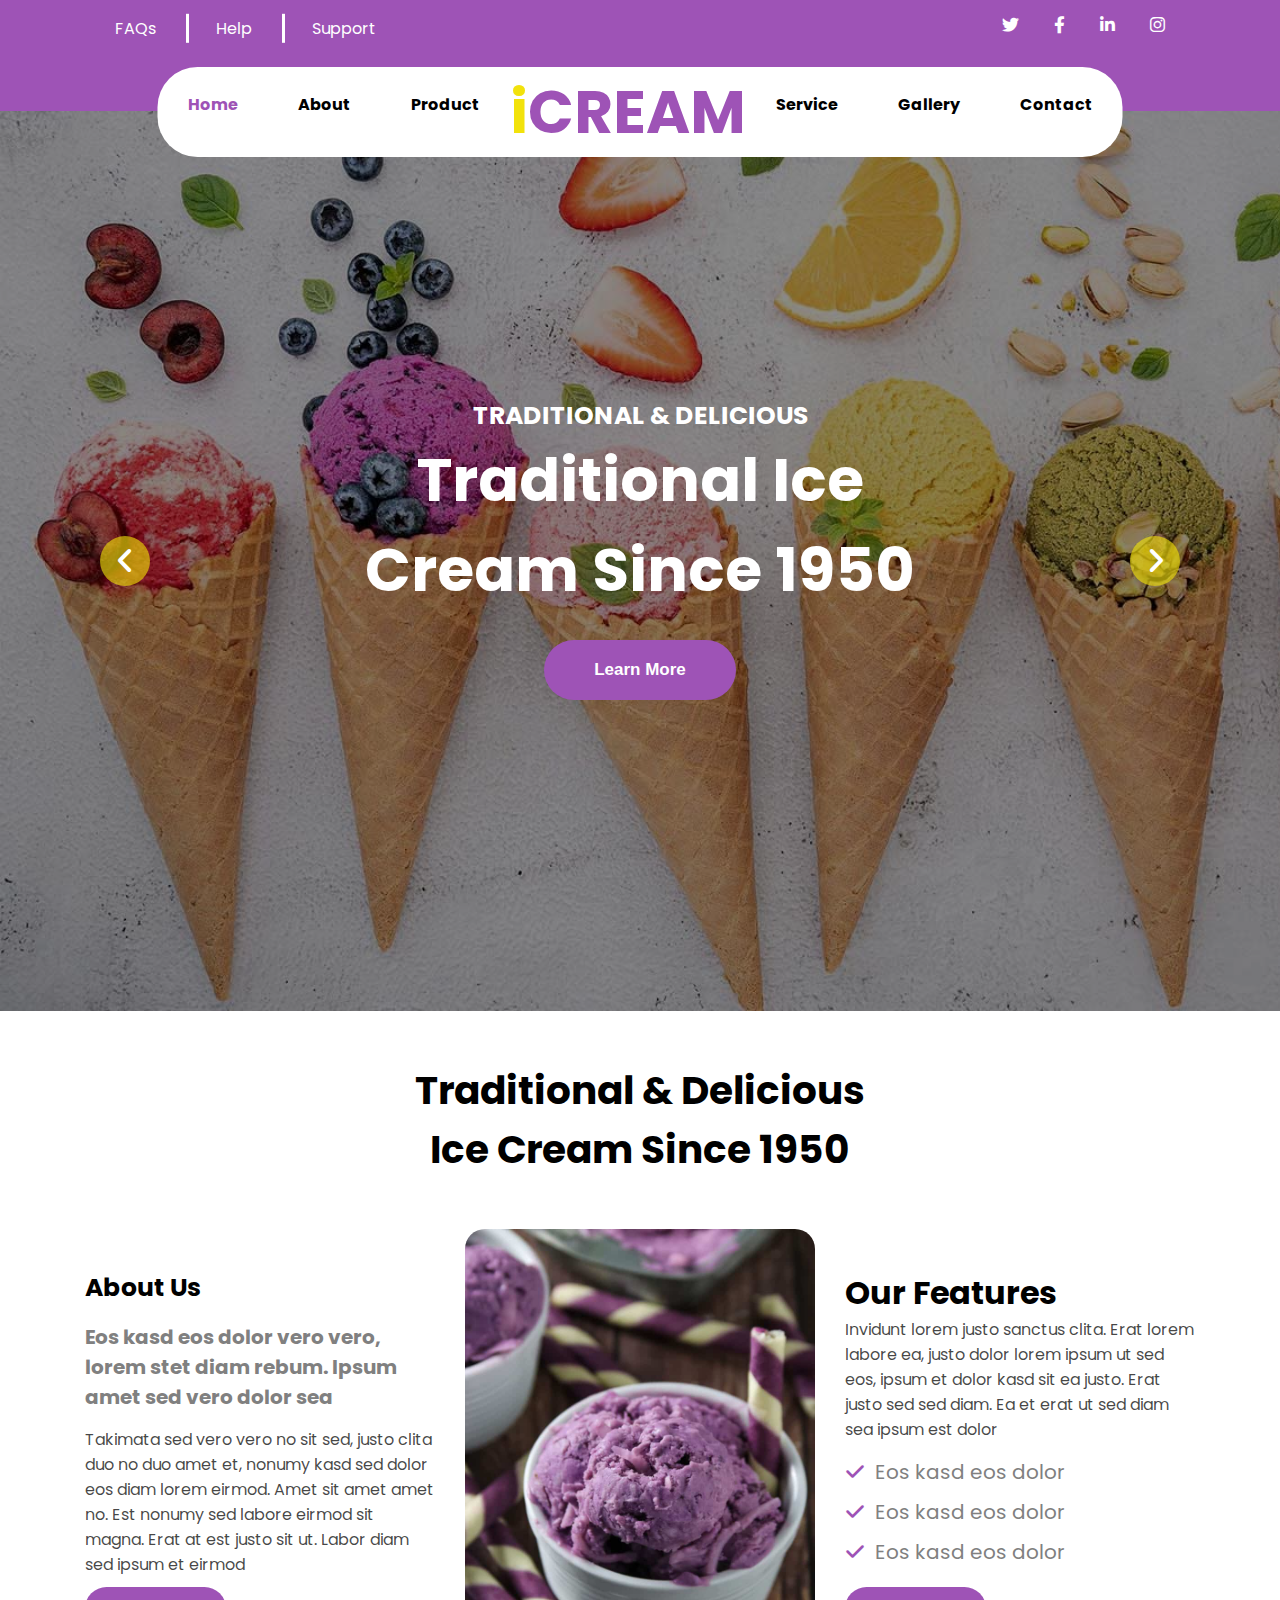
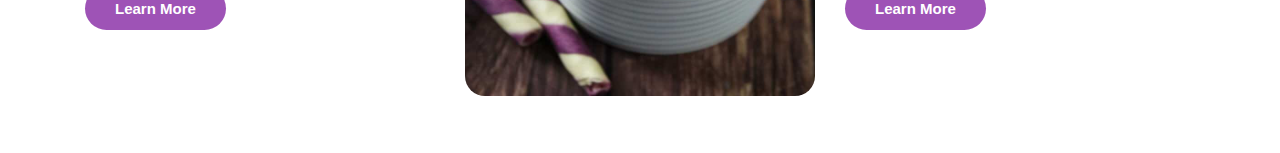
==== index.html @ 1817b10d "About" ====
<!DOCTYPE html>
<html lang="en">
<head>
    <meta charset="UTF-8">
    <meta http-equiv="X-UA-Compatible" content="IE=edge">
    <meta name="viewport" content="width=device-width, initial-scale=1.0">
    <link rel="stylesheet" href="./css/index.css">
    <link rel="stylesheet" href="./css/all.min.css">
    <!-- Font -->
    <link rel="preconnect" href="https://fonts.googleapis.com">
    <link rel="preconnect" href="https://fonts.gstatic.com" crossorigin>
    <link href="https://fonts.googleapis.com/css2?family=Bai+Jamjuree:wght@400;600&family=Cairo:wght@200;300;400;500;600;700;800;900&family=Poppins:wght@200;400;600&family=Roboto:ital,wght@0,400;0,500;0,700;1,300&display=swap" rel="stylesheet">
    <title>Ice Cream</title>
</head>
<body>
    <div class="header">
        <div class="container">
            <div class="logo">
                <a href="#"><span>i</span>CREAM</a>
            </div>
            <div class="bar">
                <i class="fa-solid fa-bars"></i>
            </div>
            <ul class="small-phone">
                    <li><a href="#Home" class="active">Home</a></li>
                    <li><a href="#About">About</a></li>
                    <li><a href="#Product">Product</a></li>
                    <li><a href="#Service">Service</a></li>
                    <li><a href="#Gallery">Gallery</a></li>
                    <li><a href="#Contact">Contact</a></li>
            </ul>
            <div class="nav-bar parent">
                <ul>
                    <li><a href="#">FAQs</a></li>
                    <li><a href="#">Help</a></li>
                    <li><a href="#">Support</a></li>
                </ul>
                <div class="social-media">
                    <i class="fa-brands fa-twitter"></i>
                    <i class="fa-brands fa-facebook-f"></i>
                    <i class="fa-brands fa-linkedin-in"></i>
                    <i class="fa-brands fa-instagram"></i>
                </div>
            </div>
            <div class="nav-bar child">
                <ul>
                    <li><a href="#Home" class="active">Home</a></li>
                    <li><a href="#About">About</a></li>
                    <li><a href="#Product">Product</a></li>
                </ul>
                <div class="logo">
                    <a href="#"><span>i</span>CREAM</a>
                </div>
                <ul>
                    <li><a href="#Service">Service</a></li>
                    <li><a href="#Gallery">Gallery</a></li>
                    <li><a href="#Contact">Contact</a></li>
                </ul>
            </div>
        </div>
    </div>
    <!-- Landing -->
    <div class="landing" id="Home">
        <div class="text">
            <h5>TRADITIONAL & DELICIOUS</h5>
            <h1>Traditional Ice Cream Since 1950</h1>
            <input type="button" value="Learn More">
        </div>
        <i class="fa-solid fa-angle-left angle"></i>
        <i class="fa-solid fa-angle-right angle"></i>
    </div>
    <!-- About -->
    <div class="About" id="About">
        <div class="container">
            <h1>Traditional & Delicious <br>Ice Cream Since 1950</h1>
            <div class="Feature">
                <div class="about">
                    <h1>About Us</h1>
                    <p>Eos kasd eos dolor vero vero, lorem stet diam rebum. Ipsum amet sed vero dolor sea</p>
                    <p>
                        Takimata sed vero vero no sit sed, justo clita duo no duo amet et, nonumy kasd sed dolor eos diam lorem eirmod. Amet sit amet amet no. Est nonumy sed labore eirmod sit magna. Erat at est justo sit ut. Labor diam sed ipsum et eirmod
                    </p>
                    <input type="button" value="Learn More">
                </div>
                <div class="img">
                    <img src="./images/About.jpg" alt="About">
                </div>
                <div class="feature">
                    <h1>Our Features</h1>
                    <p>
                        Invidunt lorem justo sanctus clita. Erat lorem labore ea, justo dolor lorem ipsum ut sed eos, ipsum et dolor kasd sit ea justo. Erat justo sed sed diam. Ea et erat ut sed diam sea ipsum est dolor
                    </p>
                    <ul>
                        <li>Eos kasd eos dolor</li>
                        <li>Eos kasd eos dolor</li>
                        <li>Eos kasd eos dolor</li>
                    </ul>
                    <input type="button" value="Learn More">
                </div>
            </div>
        </div>
    </div>
</body>
</html>
---- css/index.css ----
*{
    box-sizing: border-box;
    margin: 0;
    padding: 0;
    text-decoration: none;
    list-style: none;
}
/* Variables */
:root{
    --main-purple-color:#9e53b6;
    --main-yellow-color:#f2e20b;
    --padding-top:50px;
    --padding-bottom:50px;
}
/* Responsive */
@media (min-width:768px) {
    .container{
        width: 770px;
    }
}
@media (min-width:992px) {
    .container{
        width: 970px;
    }
}
@media (min-width:1200px) {
    .container{
        width: 1170px;
        : ;
    }
}
html{
    scroll-behavior: smooth;
}
body{
    font-family: 'Bai Jamjuree', sans-serif;
    font-family: 'Cairo', sans-serif;
    font-family: 'Roboto', sans-serif;
    font-family: 'Poppins', sans-serif;
}
.container{
    padding-left: 30px;
    padding-right: 30px;
    margin-left: auto;
    margin-right: auto;
}
/* Header */
.header{
    background-color: var(--main-purple-color);
    position: relative;
    padding-bottom: 30px;
    z-index: 1;
}
/* small & medium screen */
@media (max-width:991px) {
    .header{
        padding-bottom: 0;
    }
    .header .container{
        display: flex;
        justify-content: space-between;
        align-items: center;
        position: relative;
    }
    .header .container .logo > a{
        font-size: 45px;
        font-weight: bold;
        color: white;
    }
    .header .container .logo > a span{
        color: var(--main-yellow-color);
    }
    .header .container .bar{
        font-size: 30px;
    }
    .header .container .small-phone{
        position: absolute;
        transform: translateX(-50%);
        top: 100%;
        left: 50%;
        width: 100%;
        text-align: center;
        background-color: #9e53b6;
        transition: 2s;
        display: none;
        z-index: 2;
    }
    .header .container .small-phone li a{
        color: white;
        padding: 16px 30px 30px;
        display: block;
        font-size: 16px;
    }
    .header .container .bar:hover + ul{
        display: block;
    }
}
/* Big screen */
@media (min-width:992px) {
    .header .container > .logo{
        display: none;
    }
    .header .container .bar{
        display: none;
    }
    .header .container .small-phone{
        display: none;
    }
}
.header .container .nav-bar{
    display: flex;
    justify-content: space-between;
    margin-bottom: 10px;
}
@media (max-width:991px) {
    .header .container .nav-bar{
        display: none;
    }
}
.header .container .nav-bar ul{
    display: flex;
    align-items: center;
}
.header .container .nav-bar ul li a{
    color: white;
    padding: 16px 30px 30px;
    display: block;
    font-size: 16px;
}
.header .container .parent ul li {
    position: relative;
}
@media (max-width:991px) {
    .header .container .parent{
        display: none;
    }
}
.header .container .parent ul li:not(:last-child)::after{
    content: "";
    position: absolute;
    width: 100%;
    height: 40%;
    border-right: 3px solid white;
    left: 0;
    top: 40%;
    transform: translateY(-50%);
}
.header .container .parent .social-media{
    display: flex;
    padding: 16px 30px 30px;
}
.header .container .parent .social-media i{
    color: white;
    padding-left: 35px;
    font-size: 17px;
    cursor: pointer;
}
.header .container .child{
    position: absolute;
    background-color: white;
    bottom: -50%;
    left: 50%;
    transform: translateX(-50%);
    border-radius: 40px;
}
.header .container .child ul li a{
    color: black;
    font-weight: bold;
}
.header .container .child .logo > a{
    font-size: 60px;
    font-weight: bold;
    color: var(--main-purple-color);
}
.header .container .child .logo > a span{
    color: var(--main-yellow-color);
}
.header .container .child ul li > .active , .header .container .child ul li > a:hover{
    color: var(--main-purple-color);
}
/* Landing */
.landing{
    background-image:url(../images/landing.jpg);
    background-size: cover;
    height: 100vh;
    position: relative;
    z-index: 0;
}
.landing::after{
    content: '';
    position: absolute;
    background-color: #00000073;
    width: 100%;
    height: 100%;
}
.landing .text{
    position: absolute;
    top: 50%;
    left: 50%;
    transform: translate(-50% ,-50%);
    z-index: 1;
    text-align: center;
    color: white;
}
.landing .text h5{
    font-size: 25px;
}
@media (max-width:991px) {
    .landing .text h5{
        font-size: 15px;
    }
}
.landing .text h1{
    font-size: 60px;
}
@media (max-width:991px) {
    .landing .text h1{
        font-size: 40px;
    }
}
.landing input{
    padding: 20px 50px;
    color: white;
    background-color: var(--main-purple-color);
    border: none;
    border-radius: 30px;
    font-size: 17px;
    margin: 25px;
    font-weight: bold;
    transition: 0.3s;
}
.landing input:hover{
    cursor: pointer;
    background-color: var(--main-purple-color);
}
.landing .angle{
    position: absolute;
    top: 50%;
    transform: translateY(-50%);
    display: flex;
    justify-content: center;
    align-items: center;
    width: 50px;
    height: 50px;
    color: white;
    padding: 25px;
    border-radius: 50%;
    background-color: #f2e20b9e;
    font-size:30px;
    transition: 0.3s;
    z-index: 1;
}

.landing .fa-angle-left{
    left: 100px;
}
.landing .fa-angle-right{
    right: 100px;
}
@media (max-width:991px) {
    .landing .fa-angle-left{
        left: 10px;
    }
    .landing .fa-angle-right{
        right: 10px;
    }
}
.landing .angle:hover{
    background-color: var(--main-yellow-color);
    cursor: pointer;
} 
/* About */
.About{
    padding-top: var(--padding-top);
    padding-bottom: var(--padding-bottom);
}
.About .container > h1{
    text-align: center;
    padding-bottom: 50px;
    font-size: 39px;
    
}
.About .container .Feature{
    display: grid;
    grid-template-columns: repeat(auto-fill , minmax(278px ,1fr));
    gap: 30px;
}
.About .container .Feature .img img{
    max-width: 100%;
    border-radius: 20px;
}
.About .container .Feature .about h1 , .about .container .Feature .feature h1{
    font-size: 25px;
    padding-bottom: 15px;
}
.About .container .Feature .about p:nth-child(2){
    padding-bottom: 15px;
    font-weight: bold;
    color: gray;
    font-size: 20px;
}
.About .container .Feature .about p:nth-child(3){
    color: #000000ba;
}
.About .container .Feature .about ,.About .container .Feature .feature{
    padding-top: 40px;
}
.About .container .Feature .feature p{
    padding-bottom: 15px;
    color: #000000ba;
}
.About .container .Feature .feature ul li{
    color: gray;
    font-size: 20px;
    padding-bottom: 10px;
    position: relative;
}
.About .container .Feature .feature ul li::before{
    content: "\f00c";
    font-family: 'Font Awesome 5 free';
    font-weight: bold;
    color: var(--main-purple-color);
    padding-right: 10px;
}
.About .container .Feature .feature input , .About .container .Feature .about input{
    padding: 13px 30px;
    border: none;
    border-radius: 30px;
    background-color: var(--main-purple-color);
    font-size: 15px;
    color: white;
    margin: 10px 0;
    font-weight: bold;
}
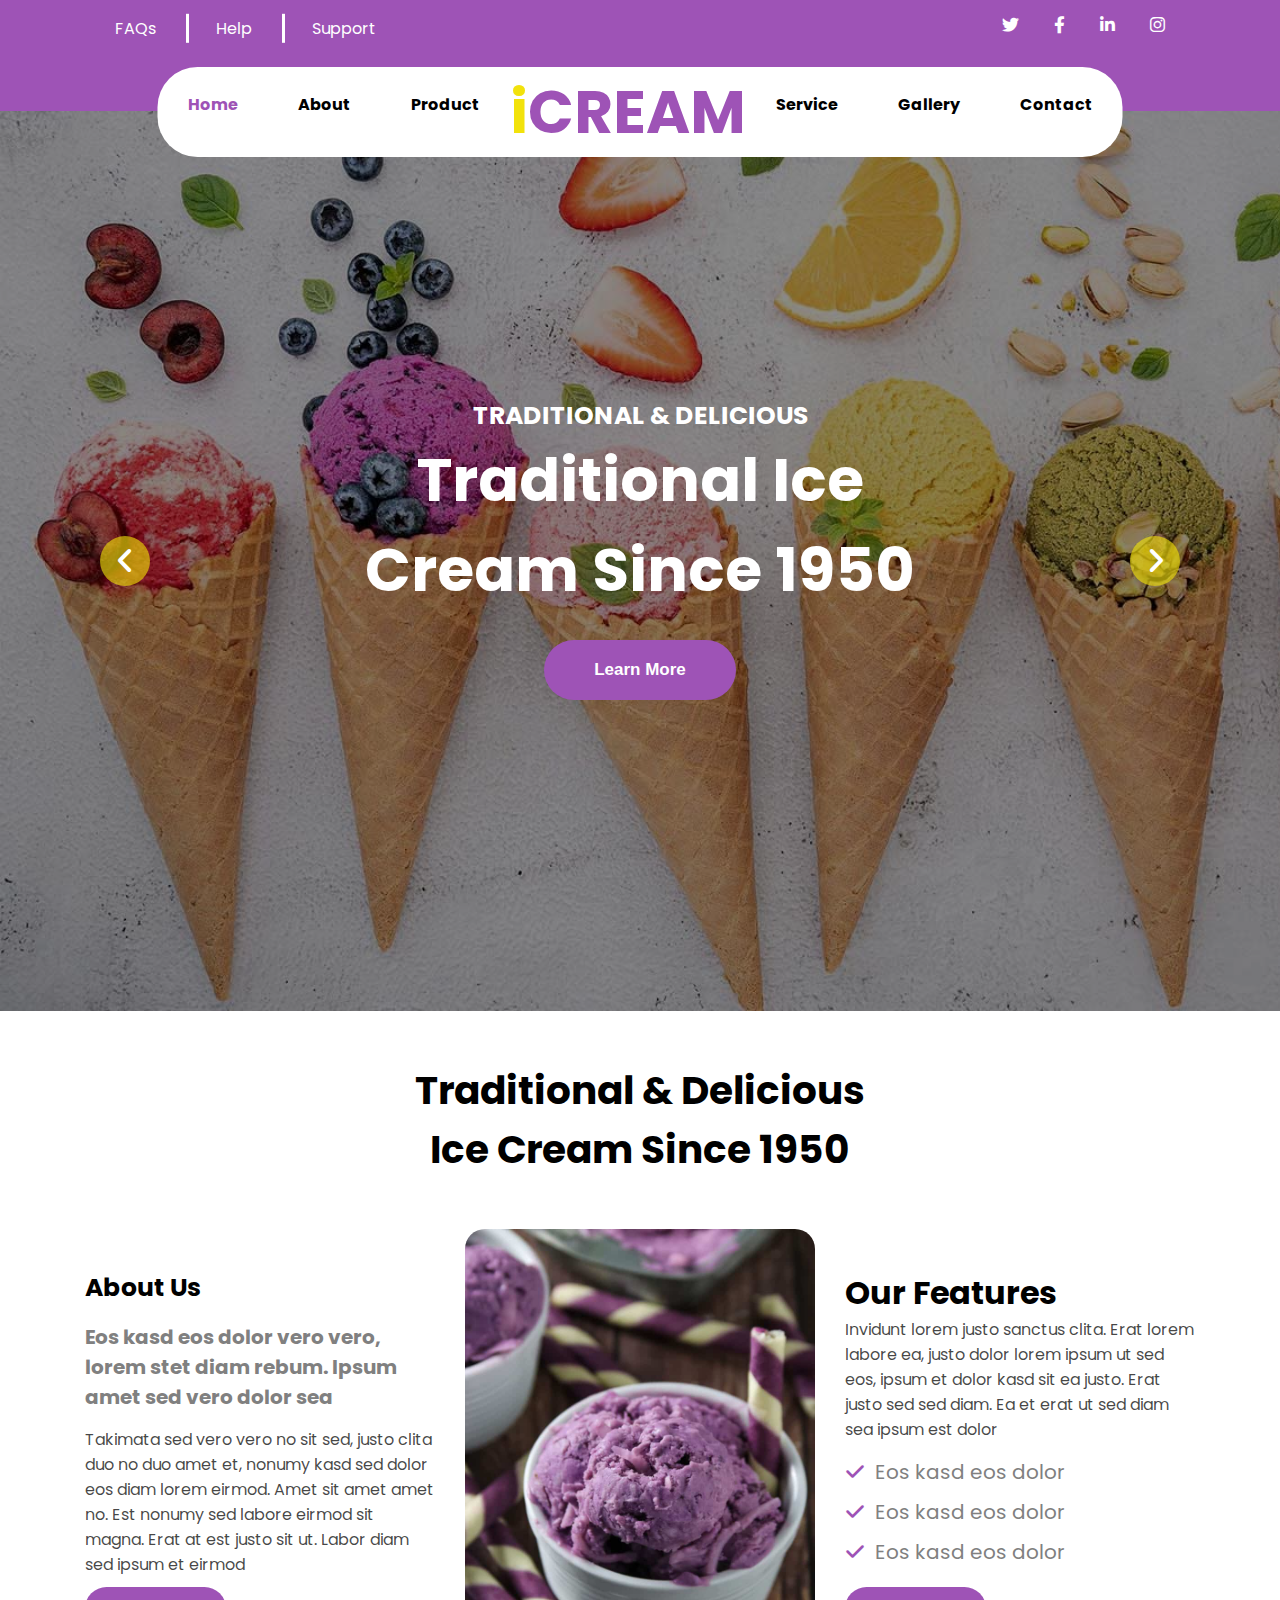
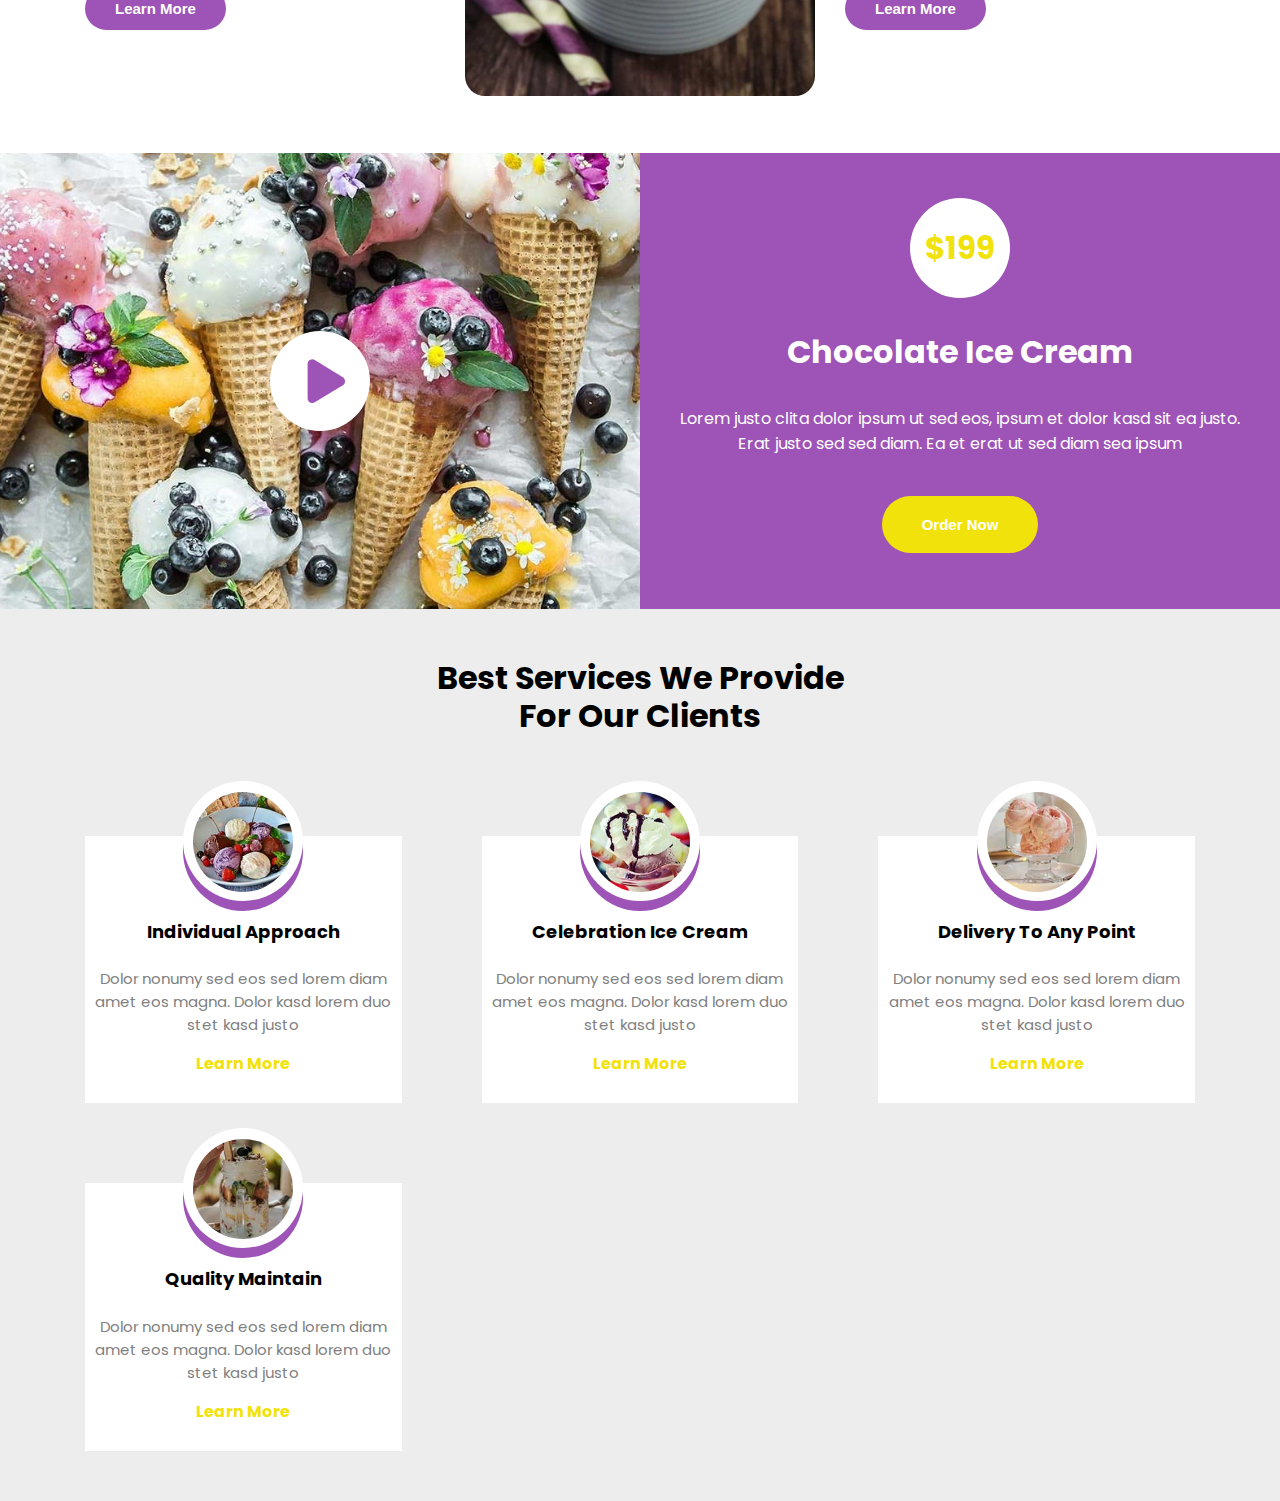
==== commit 2e6c80f6: "promotion & Services" ====
--- a/index.html
+++ b/index.html
@@ -100,5 +100,71 @@
             </div>
         </div>
     </div>
+    <!-- promotion -->
+    <div class="promotion">
+        <div class="video">
+            <img src="./images/promotion.jpg" alt="">
+            <div class="play">
+                <i class="fa-solid fa-play"></i>
+            </div>
+        </div>
+        <div class="text">
+            <div class="price">$199</div>
+            <h1>Chocolate Ice Cream</h1>
+            <p>
+                Lorem justo clita dolor ipsum ut sed eos, ipsum et dolor kasd sit ea justo. Erat justo sed sed diam. Ea et erat ut sed diam sea ipsum
+            </p>
+            <input type="button" value="Order Now">
+        </div>
+        
+    </div>
+    <!-- Services -->
+    <div class="Service">
+        <div class="container">
+            <h1>Best Services We Provide<br>For Our Clients</h1>
+            <div class="services">
+                <div class="service">
+                    <div class="img">
+                        <img src="./images/service-1.jpg" alt="">
+                    </div>
+                    <div class="text">
+                        <h1>Individual Approach</h1>
+                        <p>Dolor nonumy sed eos sed lorem diam amet eos magna. Dolor kasd lorem duo stet kasd justo</p>
+                        <a href="">Learn More</a>
+                    </div>
+                </div>
+                <div class="service">
+                    <div class="img">
+                        <img src="./images/service-2.jpg" alt="">
+                    </div>
+                    <div class="text">
+                        <h1>Celebration Ice Cream</h1>
+                        <p>Dolor nonumy sed eos sed lorem diam amet eos magna. Dolor kasd lorem duo stet kasd justo</p>
+                        <a href="">Learn More</a>
+                    </div>
+                </div>
+                <div class="service">
+                    <div class="img">
+                        <img src="./images/service-3.jpg" alt="">
+                    </div>
+                    <div class="text">
+                        <h1>Delivery To Any Point</h1>
+                        <p>Dolor nonumy sed eos sed lorem diam amet eos magna. Dolor kasd lorem duo stet kasd justo</p>
+                        <a href="">Learn More</a>
+                    </div>
+                </div>
+                <div class="service">
+                    <div class="img">
+                        <img src="./images/service-4.jpg" alt="">
+                    </div>
+                    <div class="text">
+                        <h1>Quality Maintain</h1>
+                        <p>Dolor nonumy sed eos sed lorem diam amet eos magna. Dolor kasd lorem duo stet kasd justo</p>
+                        <a href="">Learn More</a>
+                    </div>
+                </div>
+            </div>
+        </div>
+    </div>
 </body>
-</html>+</html>
--- a/css/index.css
+++ b/css/index.css
@@ -11,6 +11,7 @@
     --main-yellow-color:#f2e20b;
     --padding-top:50px;
     --padding-bottom:50px;
+    --background-sections:#ecececec;
 }
 /* Responsive */
 @media (min-width:768px) {
@@ -331,4 +332,185 @@
     color: white;
     margin: 10px 0;
     font-weight: bold;
+}
+/* promotion */
+.promotion{
+    display: grid;
+    grid-template-columns: repeat(auto-fill , minmax(507px , 1fr));
+}
+@media (max-width:991px){
+    .promotion{
+        grid-template-columns: repeat(auto-fill , minmax(382px , 1fr));
+    }
+}
+.promotion .video{
+    position: relative;
+}
+.promotion .video::after{
+    content: '';
+    position: absolute;
+    width: 100px;
+    height: 100px;
+    left: 50%;
+    top: 50%;
+    transform: translate(-50% , -50%);
+    background-color: white;
+    border-radius: 50%;
+}
+.promotion .video::before{
+    content: "";
+    position: absolute;
+    left: 50%;
+    top: 50%;
+    transform: translate(-50% , -50%);
+    background-color: white;
+    border-radius: 50%;
+    width: 0;
+    height: 0;
+    z-index: 1;
+    animation: flash-video 2s ease-in-out infinite;
+}
+@keyframes flash-video {
+    from{
+        width: 0;
+        height: 0;
+    }
+    to{
+        width: 200px;
+        height:200px;
+        opacity: 0;
+    }
+}
+.promotion .video img{
+    width: 100%;
+    height: 100%;
+    object-fit: cover;
+}
+.promotion .video .play{
+    position: absolute;
+    left: 50%;
+    top: 50%;
+    transform: translate(-50% , -50%);
+    color: var(--main-purple-color);
+    z-index: 1;
+}
+.promotion .video .play i{
+    font-size: 50px;
+}
+.promotion .text{
+    background-color: var(--main-purple-color);
+    text-align: center;
+    display: flex;
+    flex-direction: column;
+    align-items: center;
+    justify-content: center;
+    padding: 30px 0;
+}
+.promotion .text .price{
+    background-color: white;
+    width: 100px;
+    height: 100px;
+    display: flex;
+    justify-content: center;
+    align-items: center;
+    border-radius: 50%;
+    color: var(--main-yellow-color);
+    font-size: 31px;
+    font-weight: bold;
+}
+
+.promotion .text h1{
+    padding-top: 30px ;
+    color: white;
+}
+.promotion .text p{
+    padding: 30px;
+    color: white;
+}
+.promotion .text input{
+    padding: 20px 40px;
+    border: none;
+    border-radius: 30px;
+    background-color: var(--main-yellow-color);
+    font-size: 15px;
+    color: white;
+    margin: 10px 0;
+    font-weight: bold;
+}
+/* Services */
+.Service{
+    padding-top: var(--padding-top);
+    padding-bottom: var(--padding-bottom);
+    background-color: var(--background-sections);
+}
+.Service .container h1{
+    line-height: 1.2;
+    text-align: center;
+}
+.Service .container .services{
+    padding-top: var(--padding-top);
+    display: grid;
+    grid-template-columns: repeat(auto-fill , minmax(223px , 1fr));
+    gap: 80px;
+    padding-top: 100px;
+}
+.Service .container .services .service{
+    text-align: center;
+    position: relative;
+    background-color: white;
+    padding: 55px 8px 7px;
+}
+.Service .container .services .service::before{
+    content: '';
+    position: absolute;
+    background-color: white;
+    width: 120px;
+    height: 120px;
+    border-radius: 50%;
+    top: -55px;
+    left: 50%;
+    transform: translateX(-50%);
+    z-index: 1;
+}
+.Service .container .services .service::after{
+    content: '';
+    position: absolute;
+    background-color: var(--main-purple-color);
+    width: 120px;
+    height: 120px;
+    border-radius: 50%;
+    top: -45px;
+    left: 50%;
+    transform: translateX(-50%);
+}
+.Service .container .services .service .img{
+    position: absolute;
+    top: -44px;
+    left: 50%;
+    transform: translateX(-50%);
+    z-index: 1;
+}
+.Service .container .services .service img{
+    border-radius: 50%;
+    width: 100px;
+    transition: 0.7s linear;
+}
+.Service .container .services .service:hover img{
+    transform: rotate(360deg);
+}
+.Service .container .services .service .text{
+    padding: 20px 0;
+}
+.Service .container .services .service h1{
+    font-size: 18px;
+    padding: 10px;
+}
+.Service .container .services .service .text p{
+    color: gray;
+    font-size: 15px;
+    padding: 15px 0;
+}
+.Service .container .services .service .text a{
+    color: var(--main-yellow-color);
+    font-weight: bold;
 }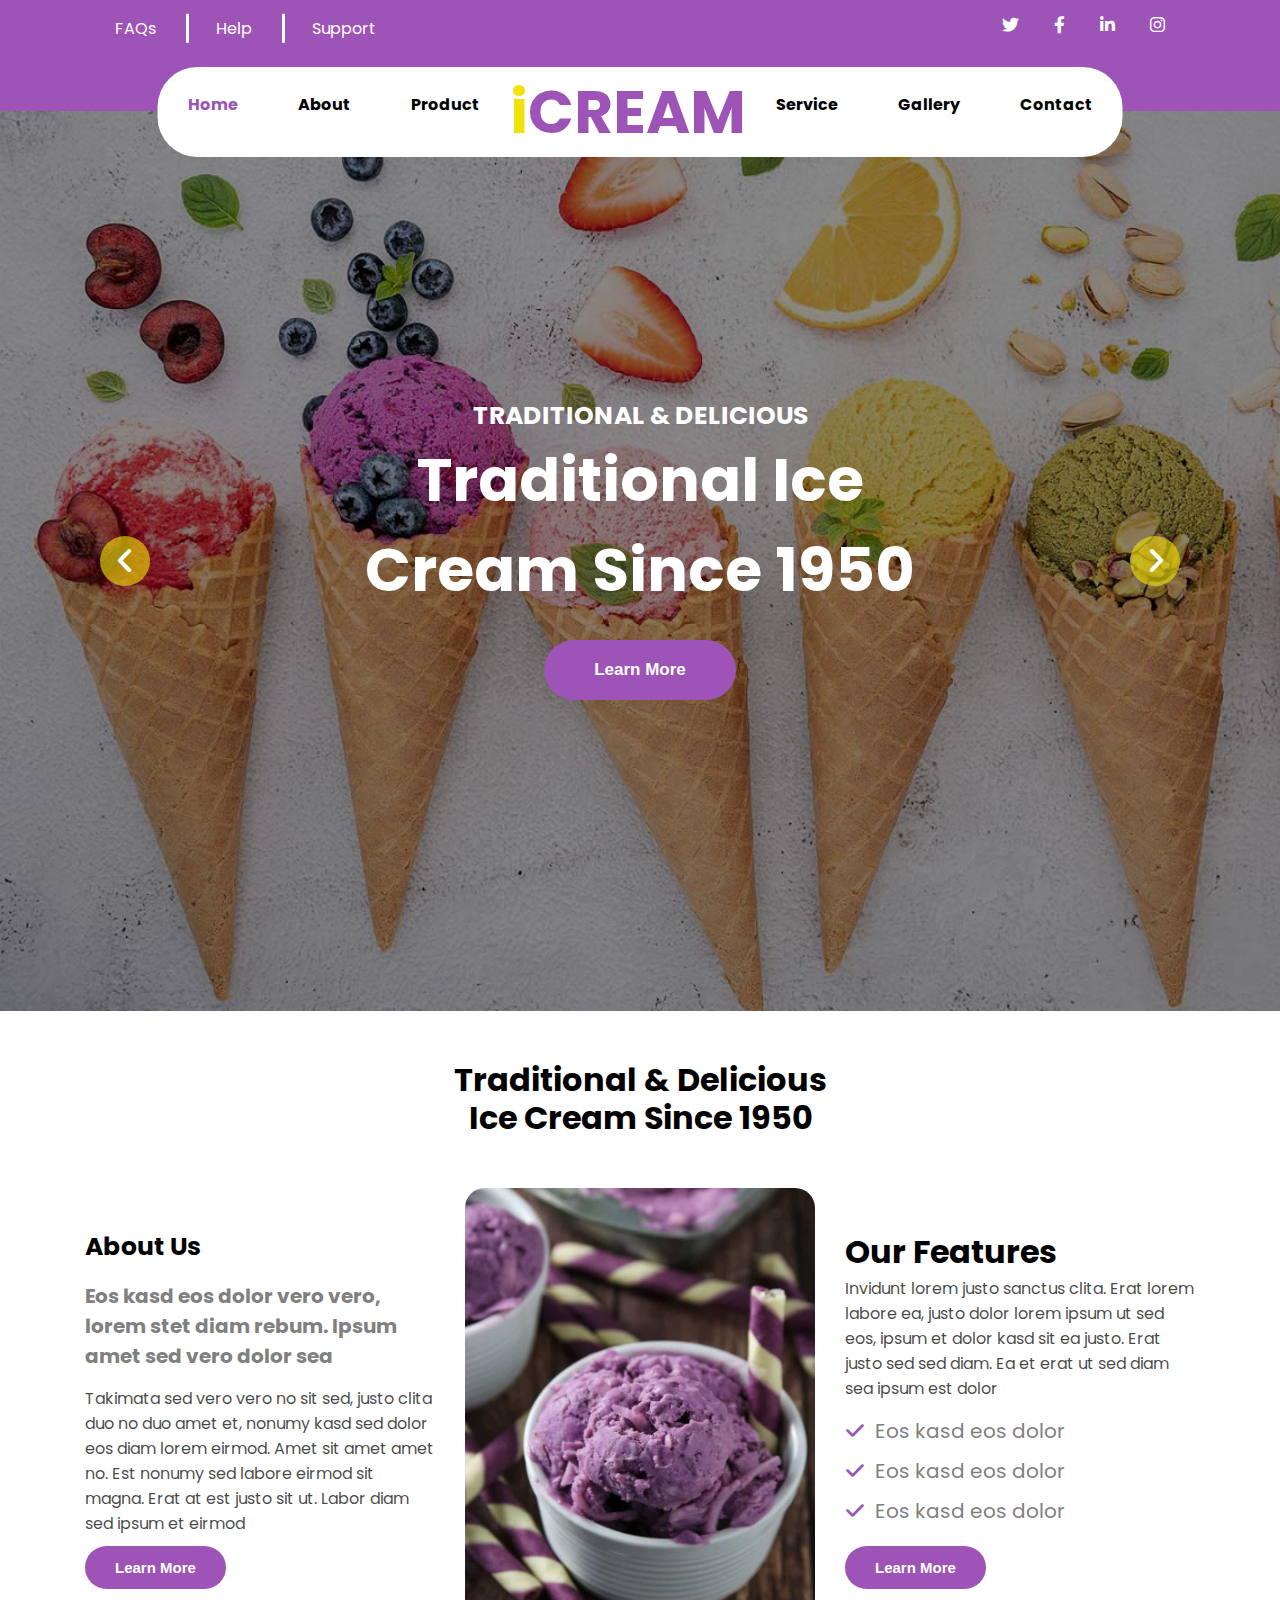
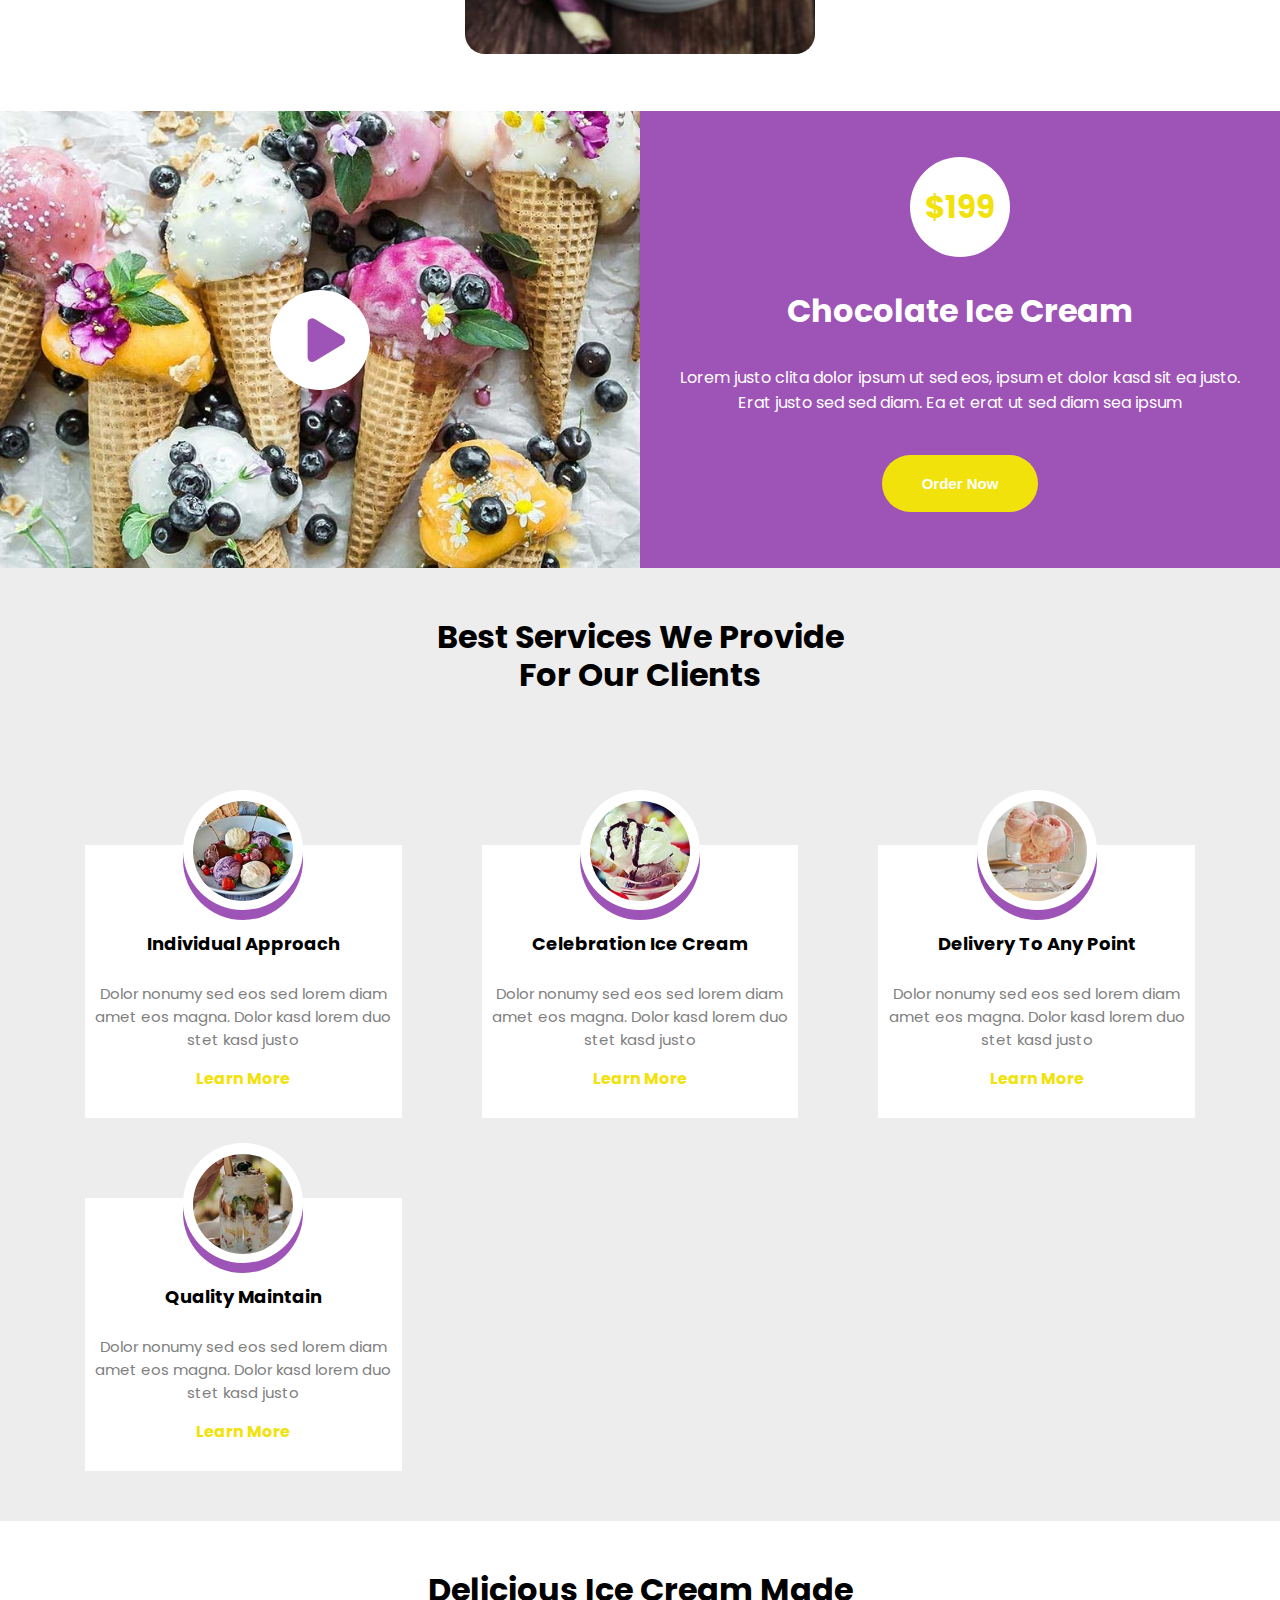
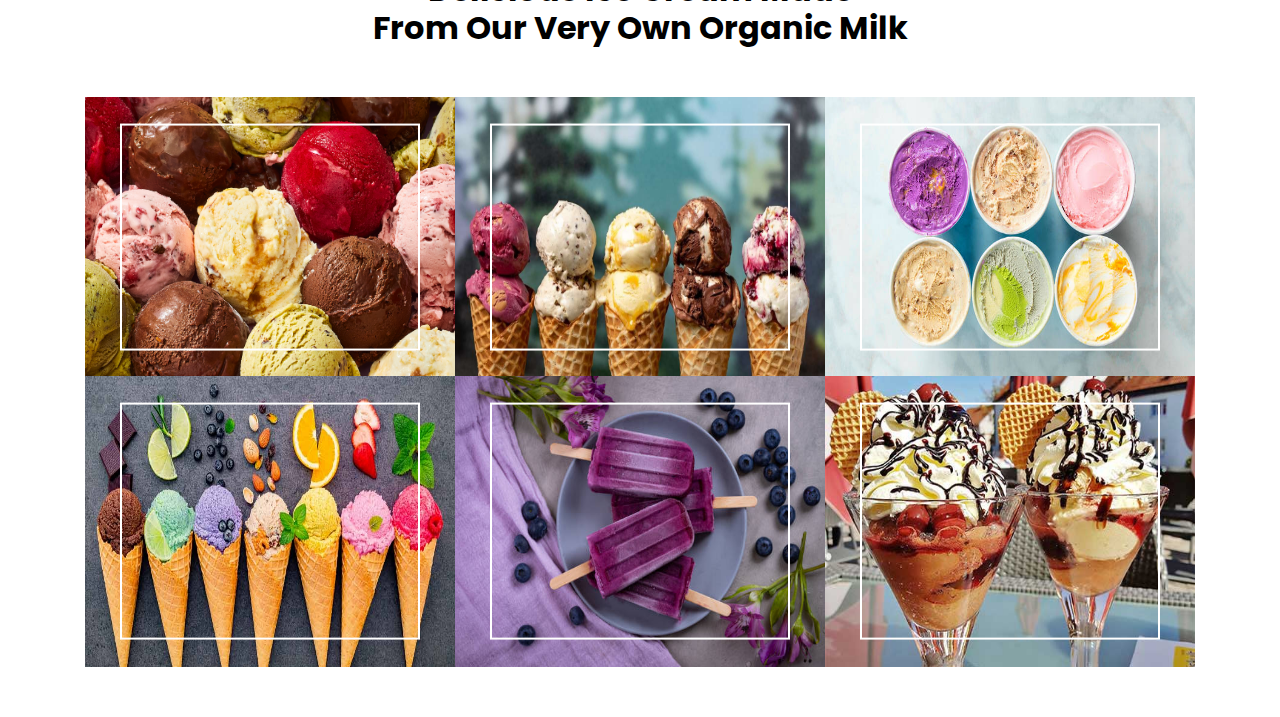
==== commit f15b106b: "Gallery" ====
--- a/index.html
+++ b/index.html
@@ -119,7 +119,7 @@
         
     </div>
     <!-- Services -->
-    <div class="Service">
+    <div class="Service" id="Service">
         <div class="container">
             <h1>Best Services We Provide<br>For Our Clients</h1>
             <div class="services">
@@ -166,5 +166,38 @@
             </div>
         </div>
     </div>
+    <!-- Gallery -->
+    <div class="Gallery" id="Gallery">
+        <div class="container">
+            <h1>Delicious Ice Cream Made<br>From Our Very Own Organic Milk</h1>
+            <div class="gallery">
+                <div class="img" id="portfolio-1">
+                    <img src="./images/Portfolio1.jpg " alt="Portfolio1">
+                    <a href="#portfolio1">+</a>
+                </div>
+                <div class="img">
+                    <img src="./images/Portfolio2.jfif" alt="Portfolio2">
+                    <a href="#portfolio2">+</a>
+                </div>
+                <div class="img">
+                    <img src="./images/Portfolio3.jpg" alt="Portfolio3">
+                    <a href="#portfolio3">+</a>
+                </div>
+                <div class="img">
+                    <img src="./images/Portfolio4.jpeg" alt="Portfolio4">
+                    <a href="#portfolio4">+</a>
+                </div>
+                <div class="img">
+                    <img src="./images/Portfolio5.jpg" alt="Portfolio5">
+                    <a href="#portfolio5">+</a>
+                </div>
+                <div class="img">
+                    <img src="./images/Portfolio6.jpg" alt="Portfolio6">
+                    <a href="#portfolio6">+</a>
+                </div>
+                
+            </div>
+        </div>
+    </div>
 </body>
 </html>
--- a/css/index.css
+++ b/css/index.css
@@ -44,6 +44,11 @@
     padding-right: 30px;
     margin-left: auto;
     margin-right: auto;
+}
+.container > h1{
+    line-height: 1.2;
+    text-align: center;
+    padding-bottom: var(--padding-bottom);
 }
 /* Header */
 .header{
@@ -275,12 +280,6 @@
     padding-top: var(--padding-top);
     padding-bottom: var(--padding-bottom);
 }
-.About .container > h1{
-    text-align: center;
-    padding-bottom: 50px;
-    font-size: 39px;
-    
-}
 .About .container .Feature{
     display: grid;
     grid-template-columns: repeat(auto-fill , minmax(278px ,1fr));
@@ -340,7 +339,7 @@
 }
 @media (max-width:991px){
     .promotion{
-        grid-template-columns: repeat(auto-fill , minmax(382px , 1fr));
+        grid-template-columns: repeat(auto-fill , minmax(309px , 1fr));
     }
 }
 .promotion .video{
@@ -443,10 +442,6 @@
     padding-bottom: var(--padding-bottom);
     background-color: var(--background-sections);
 }
-.Service .container h1{
-    line-height: 1.2;
-    text-align: center;
-}
 .Service .container .services{
     padding-top: var(--padding-top);
     display: grid;
@@ -513,4 +508,47 @@
 .Service .container .services .service .text a{
     color: var(--main-yellow-color);
     font-weight: bold;
-}+}
+/* Gallery */
+.Gallery{
+    padding-top: var(--padding-top);
+    padding-bottom: var(--padding-bottom);
+}
+.Gallery .container{
+    position: relative;
+}
+.Gallery .container .gallery {
+    display: grid;
+    grid-template-columns: repeat(auto-fill , minmax(300px , 1fr));
+}
+@media (max-width:991px) {
+    .Gallery .container .gallery{
+        grid-template-columns: repeat(auto-fill , minmax(266px , 1fr));
+    }
+}
+.Gallery .container .gallery .img{
+    position: relative;
+    overflow: hidden;
+}
+.Gallery .container .gallery .img::after{
+    content: '';
+    position: absolute;
+    border: 2px solid white;
+    left: 50%;
+    top: 50%;
+    transform: translate(-50%, -50%);
+    height: 80%;
+    width: 80%;
+}
+.Gallery .container .gallery .img:hover img{
+    transform: scale(1.3);
+    transition: 0.6s;
+}
+.Gallery .container .gallery .img img{
+    width: 100%;
+    height: 100%;
+    max-width: 100%;
+}
+
+/* padding-top: var(--padding-top);
+padding-bottom: var(--padding-bottom); */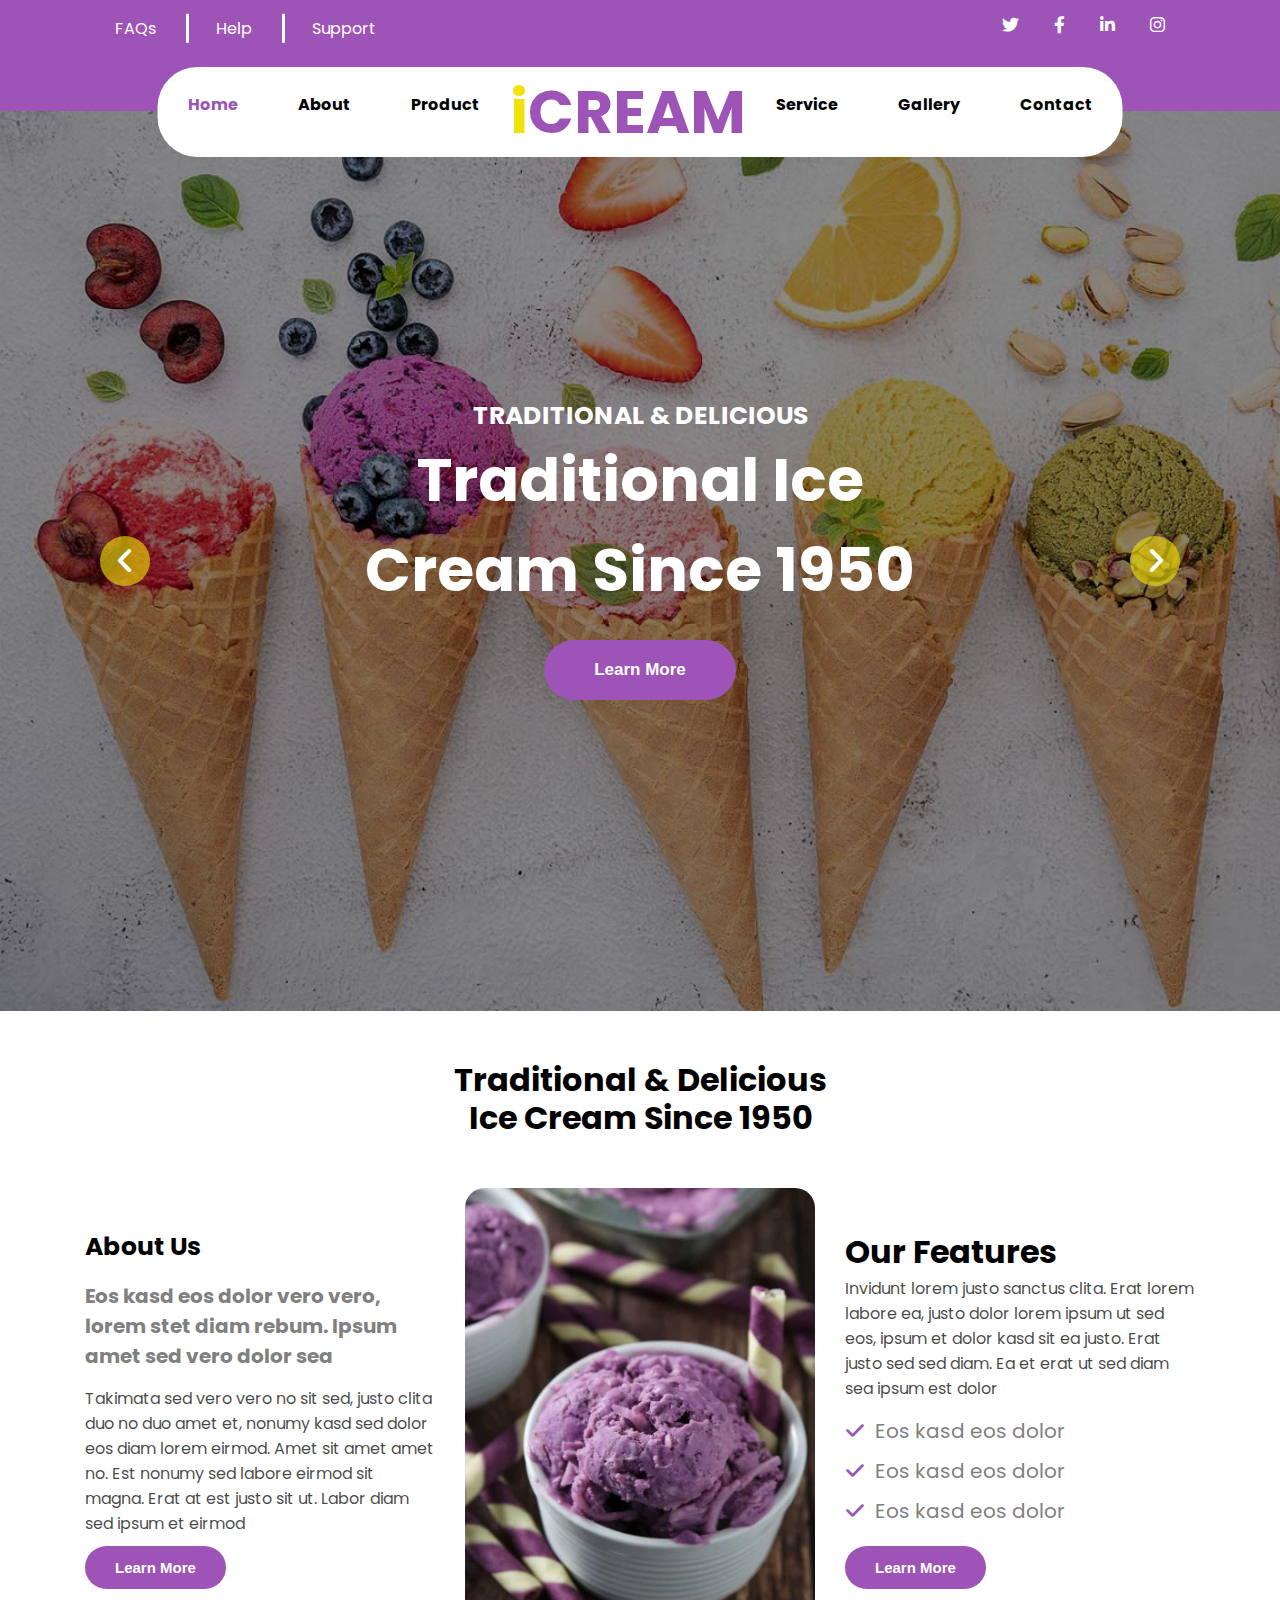
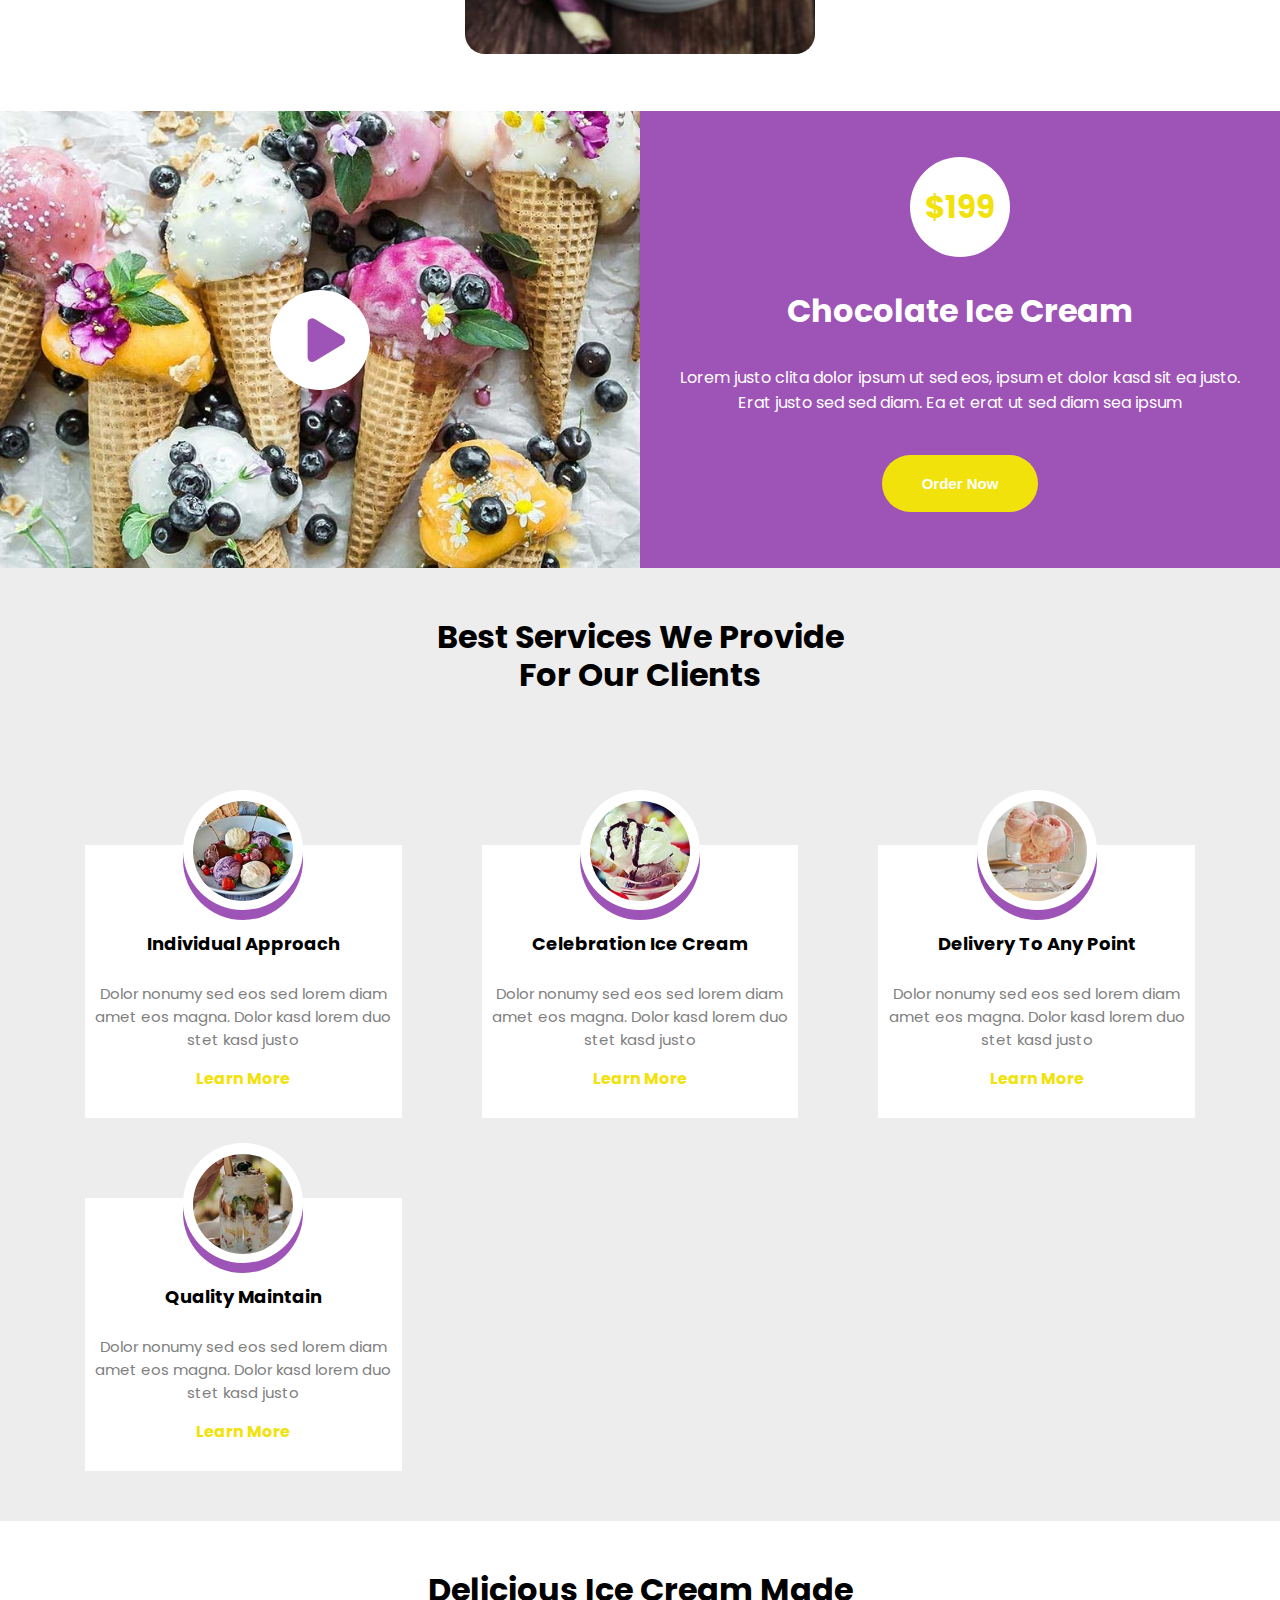
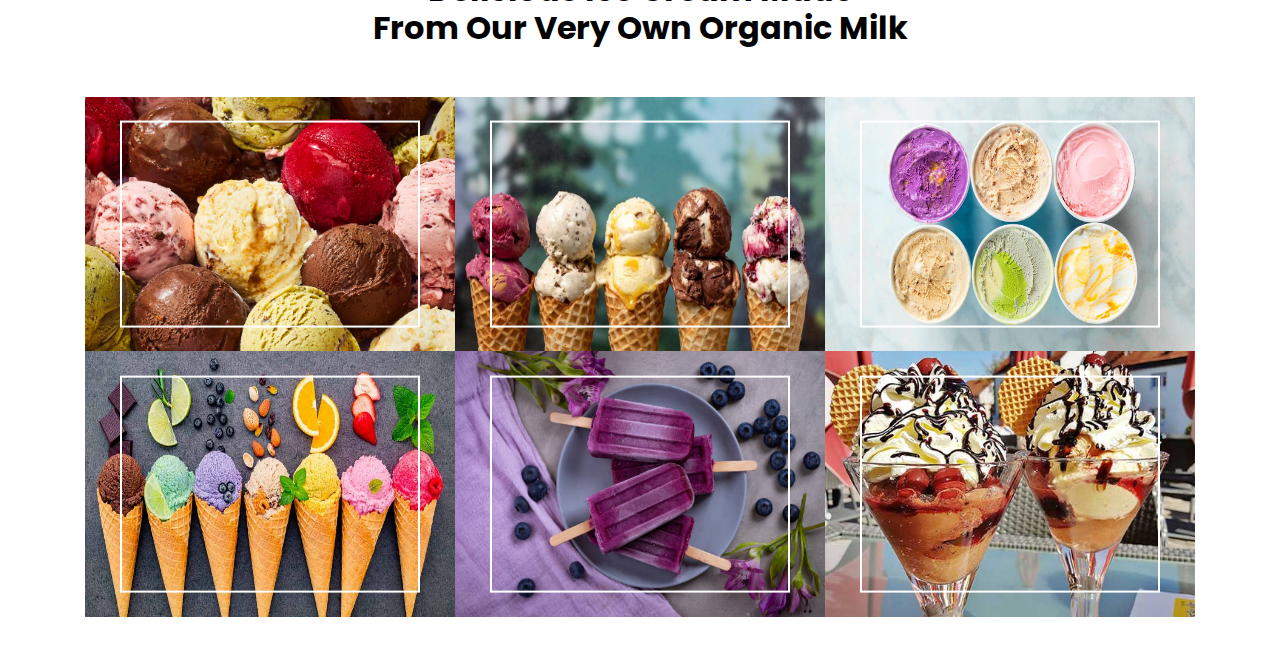
==== commit 2aa4cfa6: "Gallery" ====
--- a/index.html
+++ b/index.html
@@ -171,29 +171,29 @@
         <div class="container">
             <h1>Delicious Ice Cream Made<br>From Our Very Own Organic Milk</h1>
             <div class="gallery">
-                <div class="img" id="portfolio-1">
+                <div class="img">
                     <img src="./images/Portfolio1.jpg " alt="Portfolio1">
-                    <a href="#portfolio1">+</a>
+                    <a href="./images/Portfolio1.jpg">+</a>
                 </div>
                 <div class="img">
                     <img src="./images/Portfolio2.jfif" alt="Portfolio2">
-                    <a href="#portfolio2">+</a>
+                    <a href="./images/Portfolio2.jfif">+</a>
                 </div>
                 <div class="img">
                     <img src="./images/Portfolio3.jpg" alt="Portfolio3">
-                    <a href="#portfolio3">+</a>
+                    <a href="./images/Portfolio3.jpg">+</a>
                 </div>
                 <div class="img">
                     <img src="./images/Portfolio4.jpeg" alt="Portfolio4">
-                    <a href="#portfolio4">+</a>
+                    <a href="./images/Portfolio4.jpeg">+</a>
                 </div>
                 <div class="img">
                     <img src="./images/Portfolio5.jpg" alt="Portfolio5">
-                    <a href="#portfolio5">+</a>
+                    <a href="./images/Portfolio5.jpg">+</a>
                 </div>
                 <div class="img">
                     <img src="./images/Portfolio6.jpg" alt="Portfolio6">
-                    <a href="#portfolio6">+</a>
+                    <a href="./images/Portfolio6.jpg">+</a>
                 </div>
                 
             </div>
--- a/css/index.css
+++ b/css/index.css
@@ -520,6 +520,7 @@
 .Gallery .container .gallery {
     display: grid;
     grid-template-columns: repeat(auto-fill , minmax(300px , 1fr));
+    position: relative;
 }
 @media (max-width:991px) {
     .Gallery .container .gallery{
@@ -540,10 +541,40 @@
     height: 80%;
     width: 80%;
 }
-.Gallery .container .gallery .img:hover img{
+.Gallery .container .gallery .img::before{
+    content: '';
+    position: absolute;
+    background-color: white;
+    left: 50%;
+    top: 50%;
+    transform: translate(-50%, -50%);
+    height: 0;
+    width: 0;
+    transition: 0.7s;
+}
+.Gallery .container .gallery .img:hover::before{
+    height: 82%;
+    width: 82%;
+}
+.Gallery .container .gallery .img a{
+    position: absolute;
+    left: 50%;
+    top: 50%;
+    transform: translate(-50%, -50%);
+    z-index: 1;
+    color: var(--main-purple-color);
+    font-size: 80px;
+    display: none;
+    transition: 0.7s linear 0.3s;
+    font-weight: bold;
+}
+.Gallery .container .gallery .img:hover a{
+    display: block;
+}
+/* .Gallery .container .gallery .img:hover img{
     transform: scale(1.3);
     transition: 0.6s;
-}
+} */
 .Gallery .container .gallery .img img{
     width: 100%;
     height: 100%;
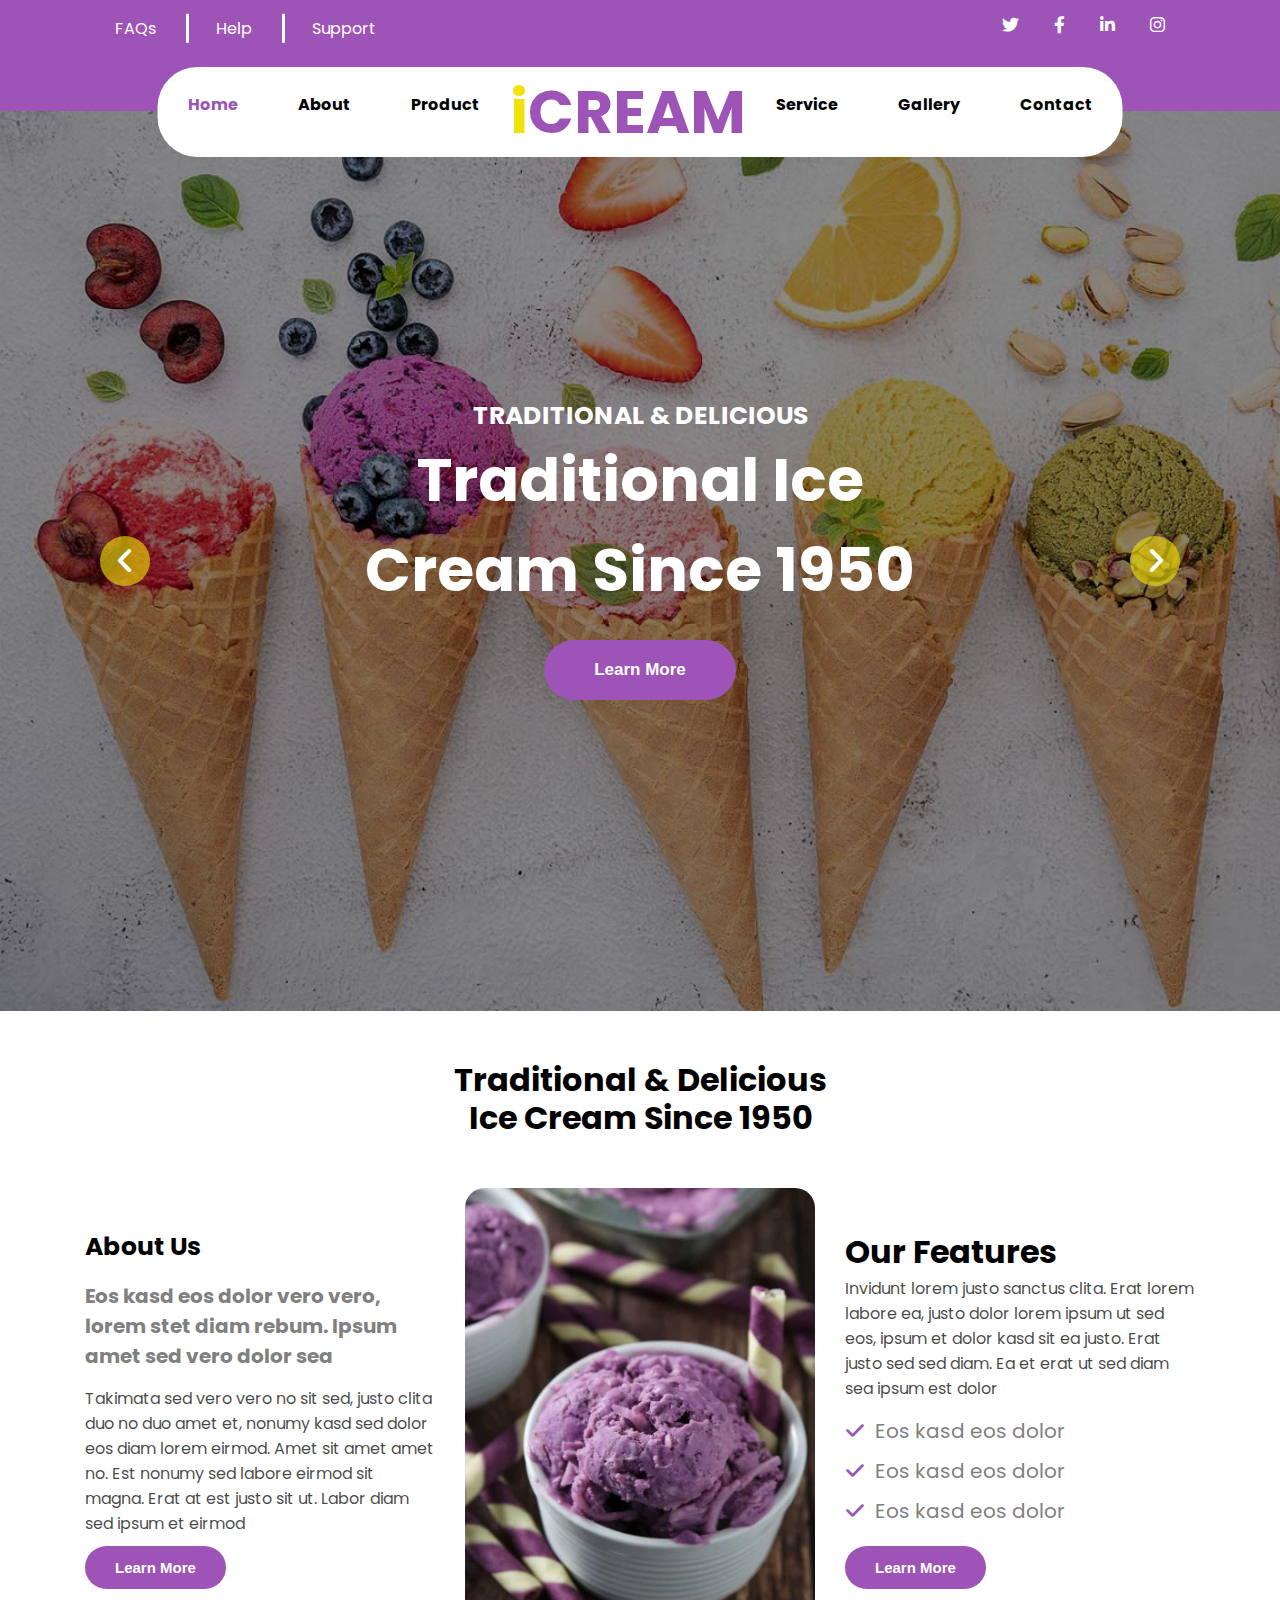
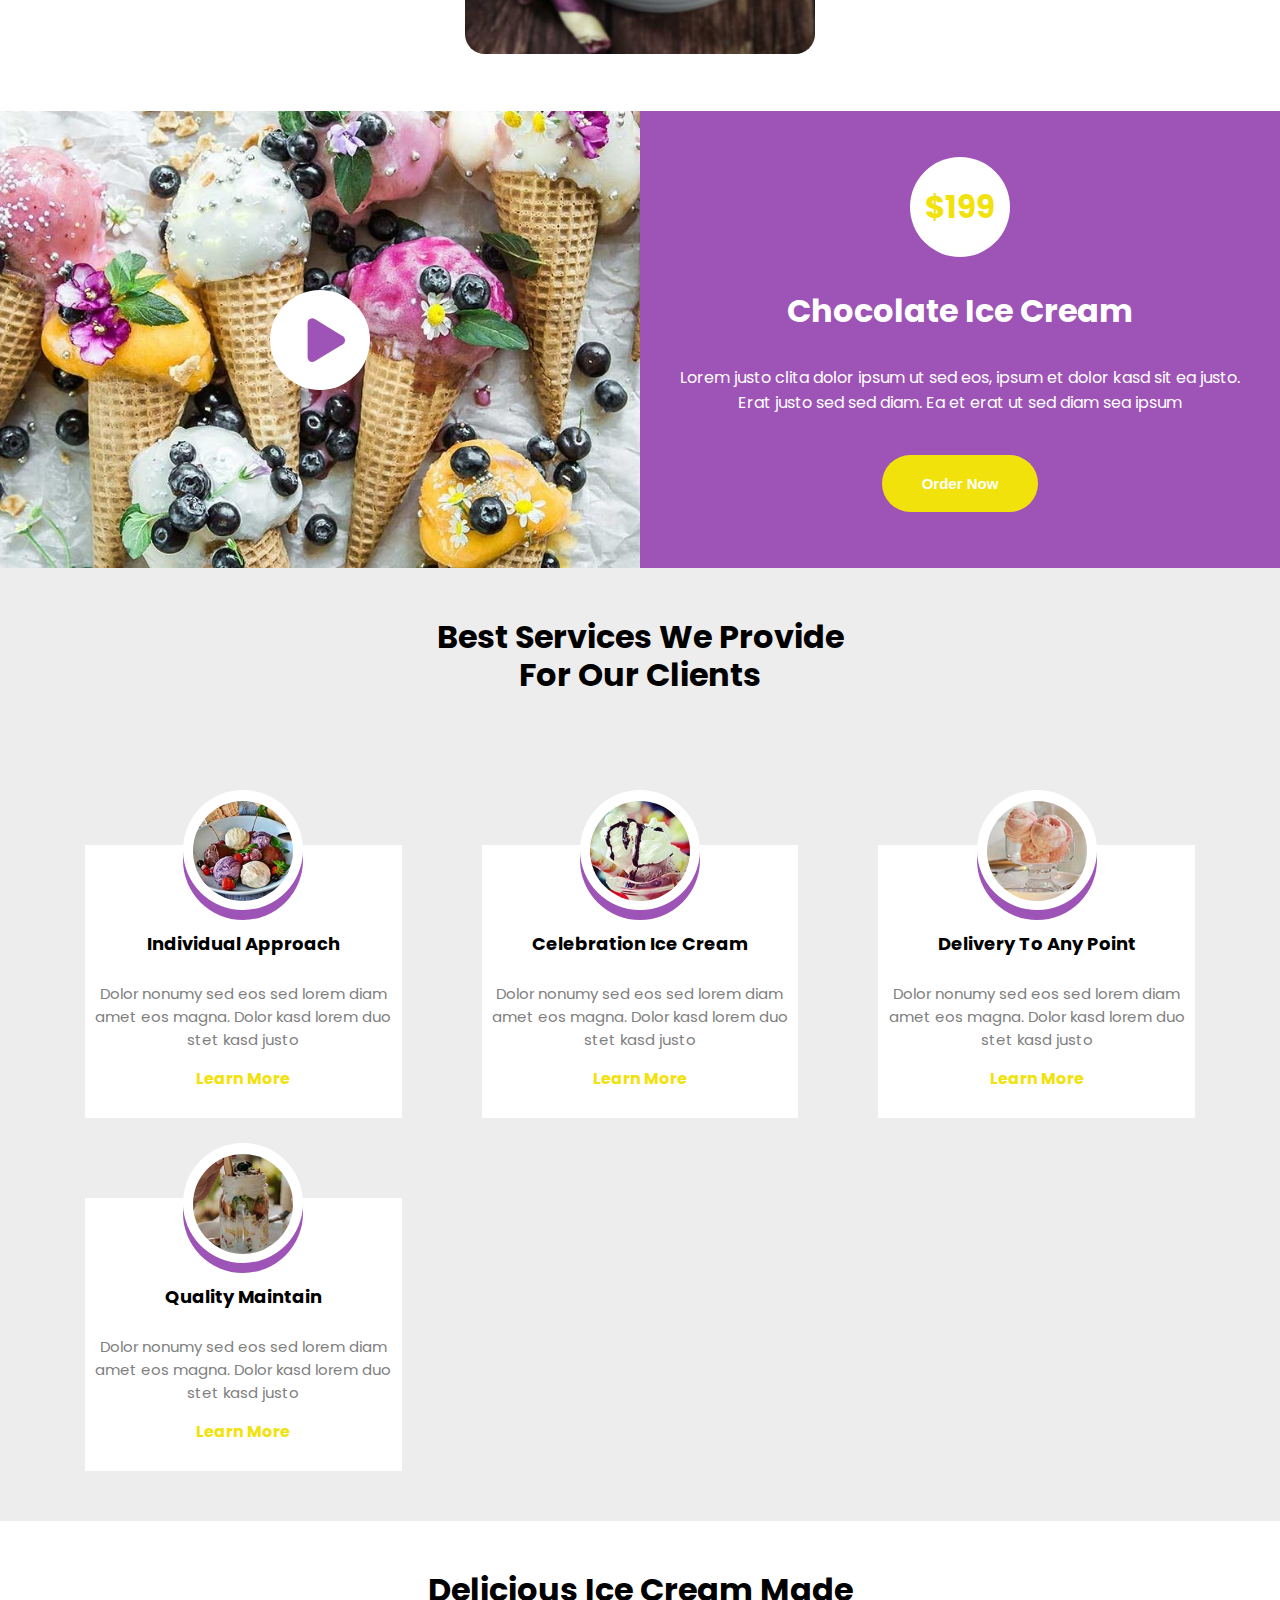
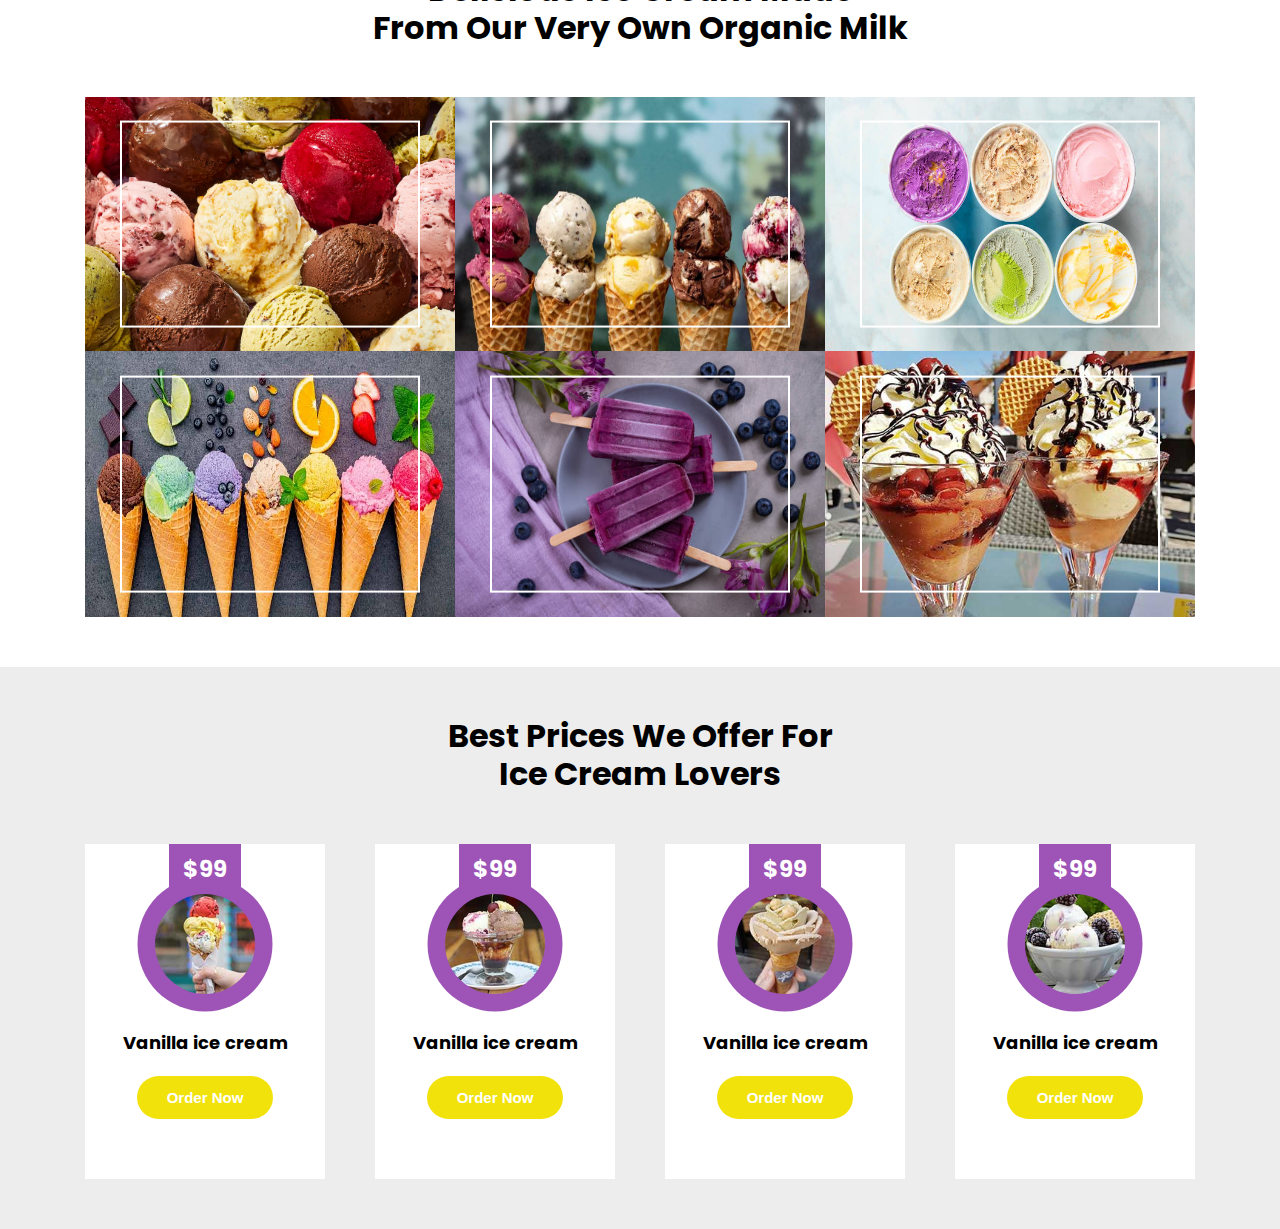
==== commit 6c1b013a: "Product" ====
--- a/index.html
+++ b/index.html
@@ -199,5 +199,41 @@
             </div>
         </div>
     </div>
+    <!--  Product-->
+    <div class="Product" id="Product">
+        <div class="container">
+            <h1>Best Prices We Offer For<br>Ice Cream Lovers</h1>
+            <div class="products">
+                <div class="product">
+                    <div class="img">
+                        <img src="./images/product-1.jpg" alt="product-1">
+                    </div>
+                    <h1>Vanilla ice cream</h1>
+                    <input type="button" value="Order Now">
+                </div>
+                <div class="product">
+                    <div class="img">
+                        <img src="./images/product-2.jpg" alt="product-2">
+                    </div>
+                    <h1>Vanilla ice cream</h1>
+                    <input type="button" value="Order Now">
+                </div>
+                <div class="product">
+                    <div class="img">
+                        <img src="./images/product-3.jpg" alt="product-3">
+                    </div>
+                    <h1>Vanilla ice cream</h1>
+                    <input type="button" value="Order Now">
+                </div>
+                <div class="product">
+                    <div class="img">
+                        <img src="./images/product-4.jpg" alt="product-4">
+                    </div>
+                    <h1>Vanilla ice cream</h1>
+                    <input type="button" value="Order Now">
+                </div>
+            </div>
+        </div>
+    </div>
 </body>
 </html>
--- a/css/index.css
+++ b/css/index.css
@@ -571,15 +571,93 @@
 .Gallery .container .gallery .img:hover a{
     display: block;
 }
-/* .Gallery .container .gallery .img:hover img{
-    transform: scale(1.3);
-    transition: 0.6s;
-} */
 .Gallery .container .gallery .img img{
     width: 100%;
     height: 100%;
     max-width: 100%;
 }
+/* Product */
+.Product{
+    padding-top: var(--padding-top);
+    padding-bottom: var(--padding-bottom);
+    background-color: var(--background-sections);
+}
+.Product .container .products{
+    display: grid;
+    grid-template-columns: repeat(auto-fill , minmax(183px , 1fr));
+    gap: 50px;
+}
+.Product .container .products .product{
+    text-align: center;
+    background-color: white;
+    padding: 50px 0;
+    position: relative;
+    transition: 0.3s;
+}
 
+.Product .container .products .product::after {
+    content: '$99';
+    position: absolute;
+    top: 0;
+    left: 50%;
+    transform: translateX(-50%);
+    background-color: var(--main-purple-color);
+    width: 30%;
+    height: 15%;
+    font-weight: bold;
+    color: white;
+    font-size: 23px;
+    display: flex;
+    justify-content: center;
+    align-items: center;
+}
+.Product .container .products .product:hover{
+    background-color: var(--main-yellow-color);
+}
+.Product .container .products .product .img{
+    position: relative;
+    display: flex;
+    justify-content: center;
+}
+.Product .container .products .product .img::before{
+    position: absolute;
+    content: '';
+    width: 135px;
+    height: 135px;
+    background-color: var(--main-purple-color);
+    border-radius: 50%;
+    top: 50%;
+    left: 50%;
+    transform: translate(-50% , -50%);
+}
+.Product .container .products .product .img img{
+    border-radius: 50%;
+    width: 100px;
+    position: relative;
+    z-index: 1;
+}
+.Product .container .products .product h1{
+    font-size: 18px;
+    padding-top: 35px;
+    transition: 0.3s;
+}
+.Product .container .products .product:hover h1{
+    color: white;
+}
+.Product .container .products .product input{
+    padding: 13px 30px;
+    border: none;
+    border-radius: 30px;
+    background-color: var(--main-yellow-color);
+    font-size: 15px;
+    color: white;
+    margin: 10px 0;
+    font-weight: bold;
+    margin-top: 20px;
+    transition: 0.3s;
+}
+.Product .container .products .product:hover input{
+    background-color: var(--main-purple-color);
+}
 /* padding-top: var(--padding-top);
 padding-bottom: var(--padding-bottom); */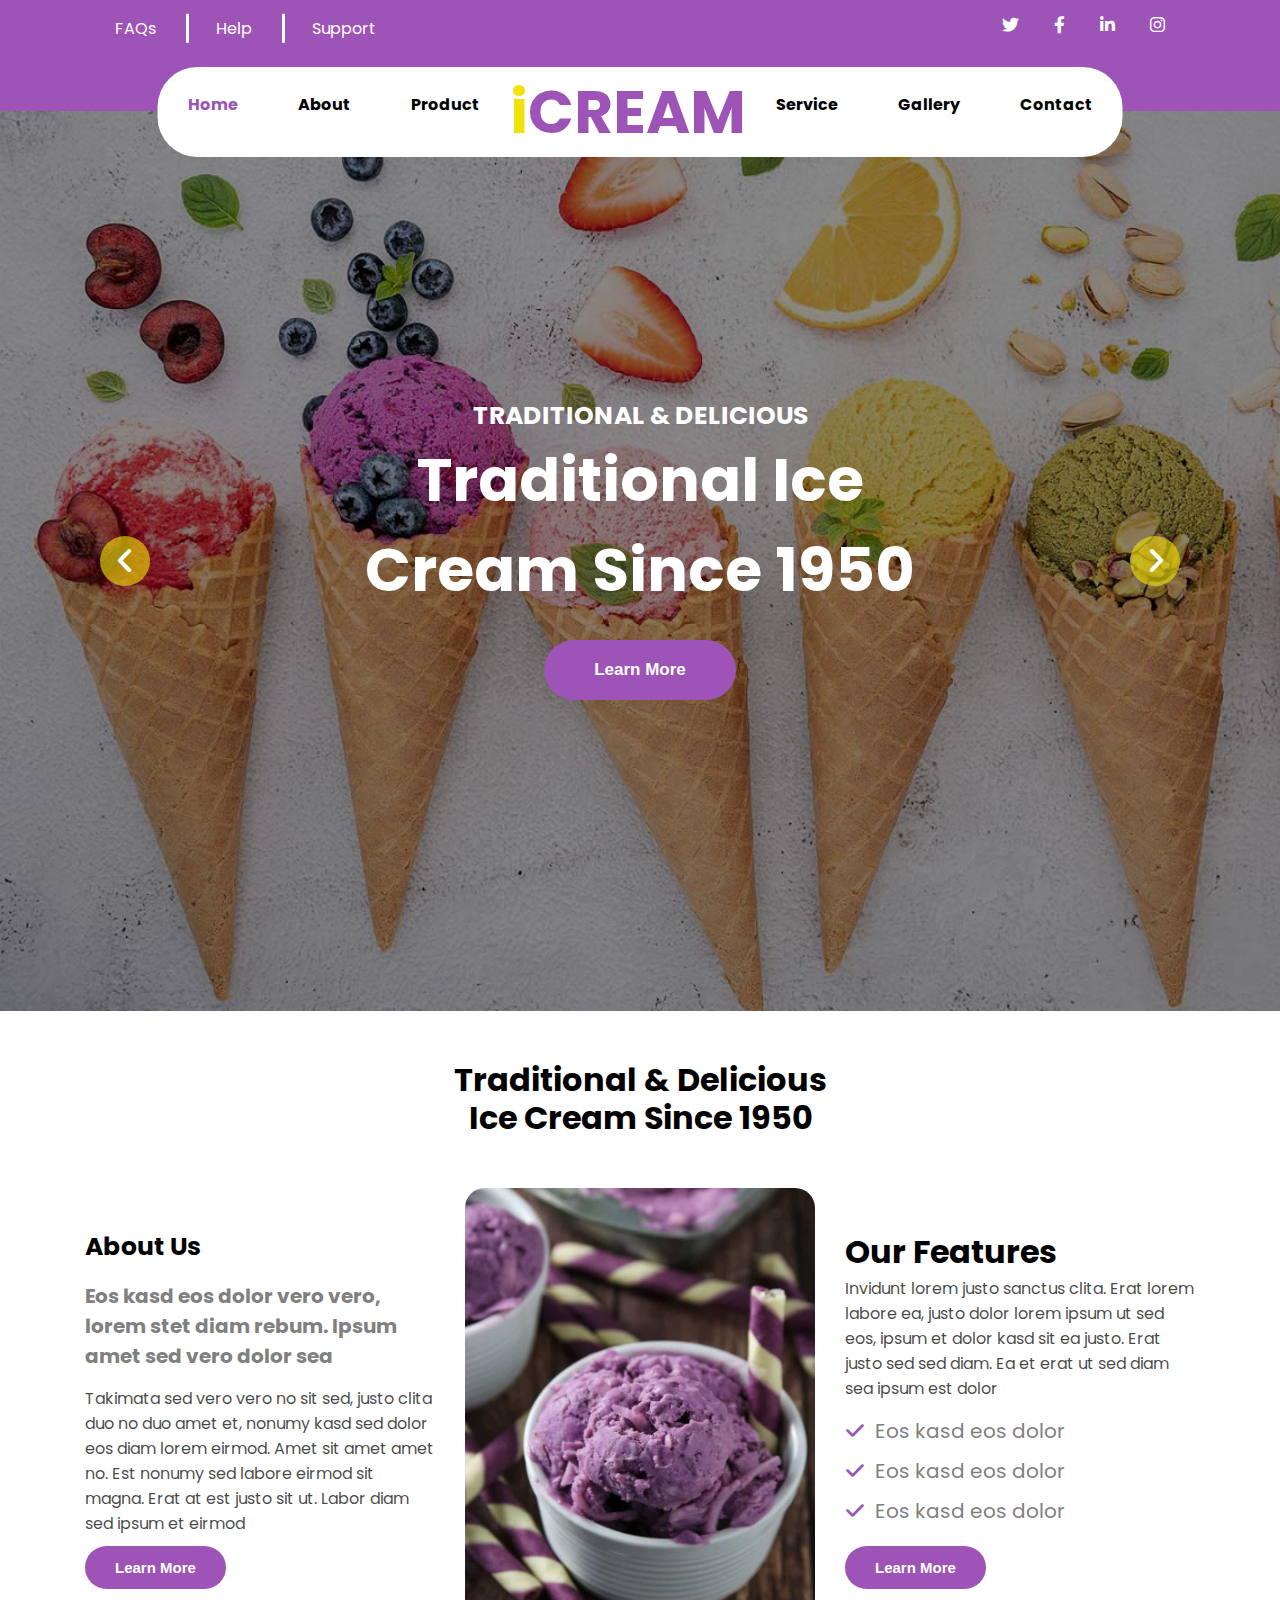
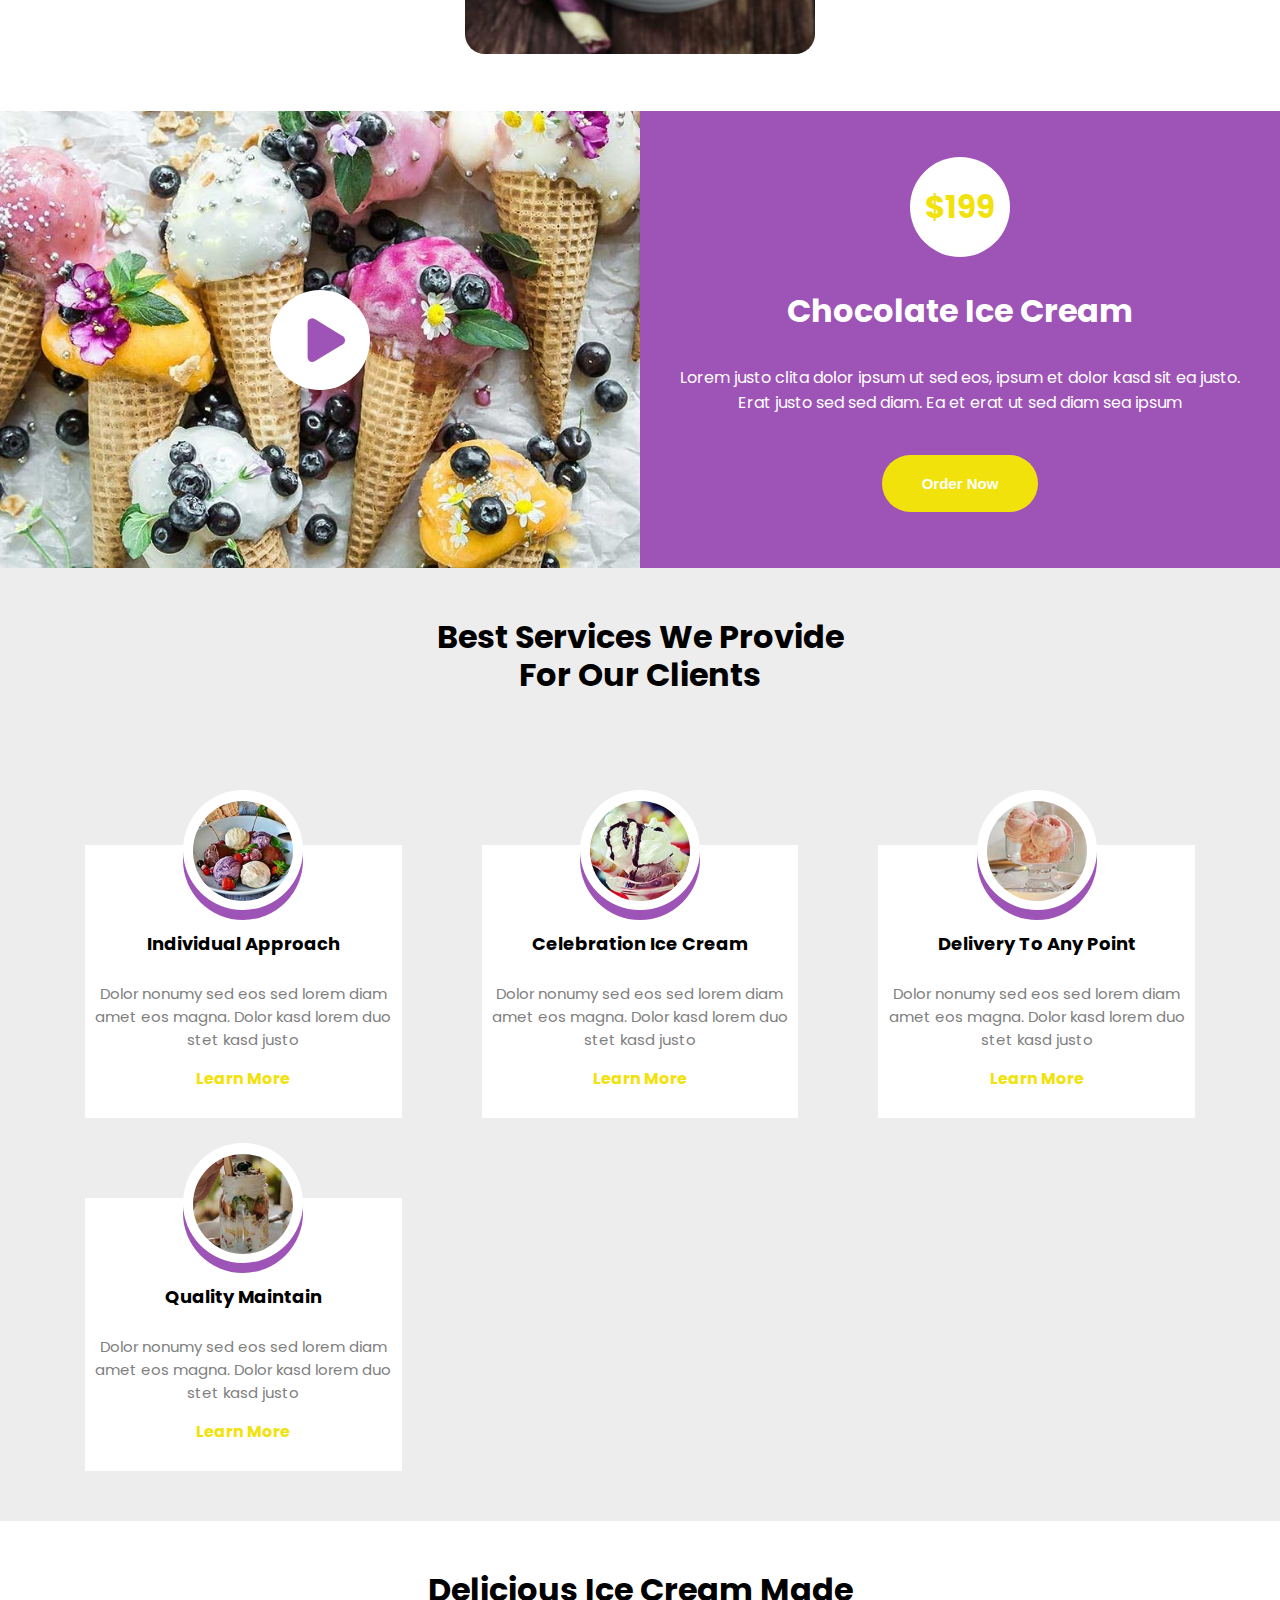
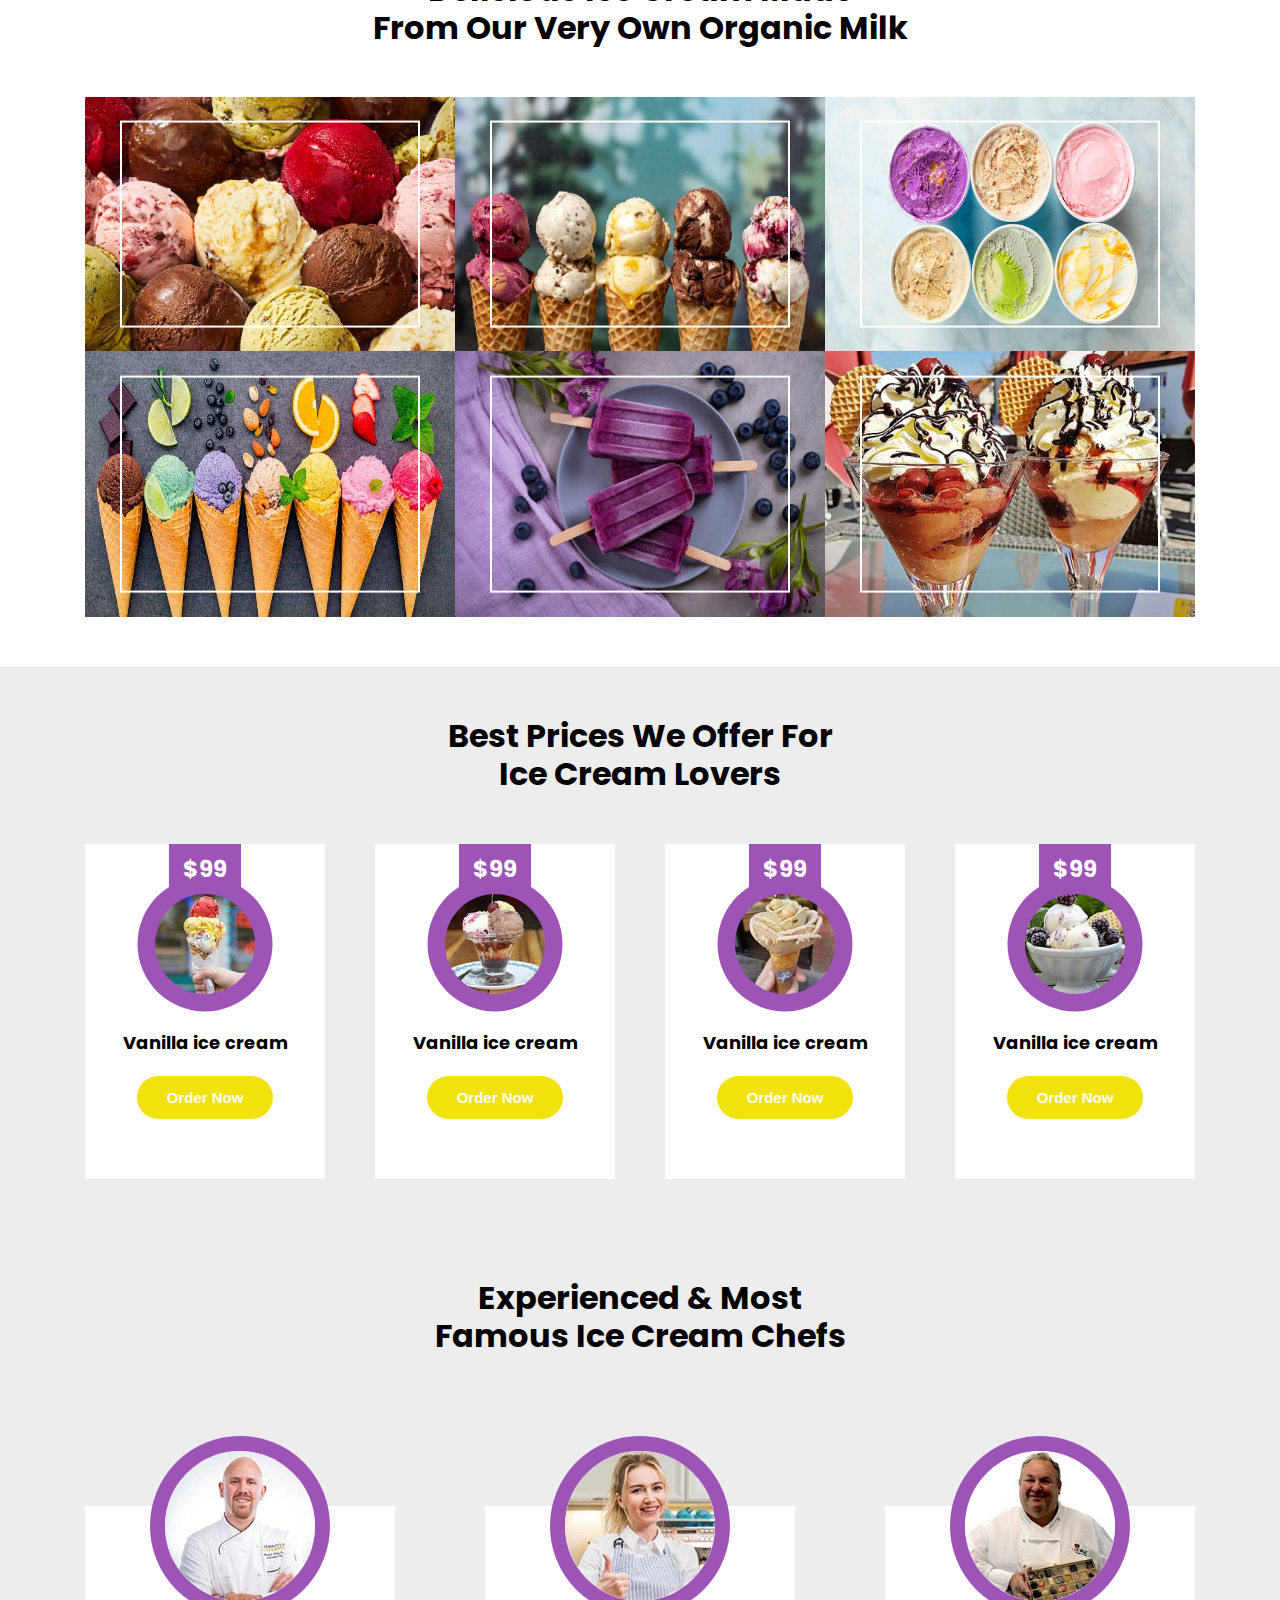
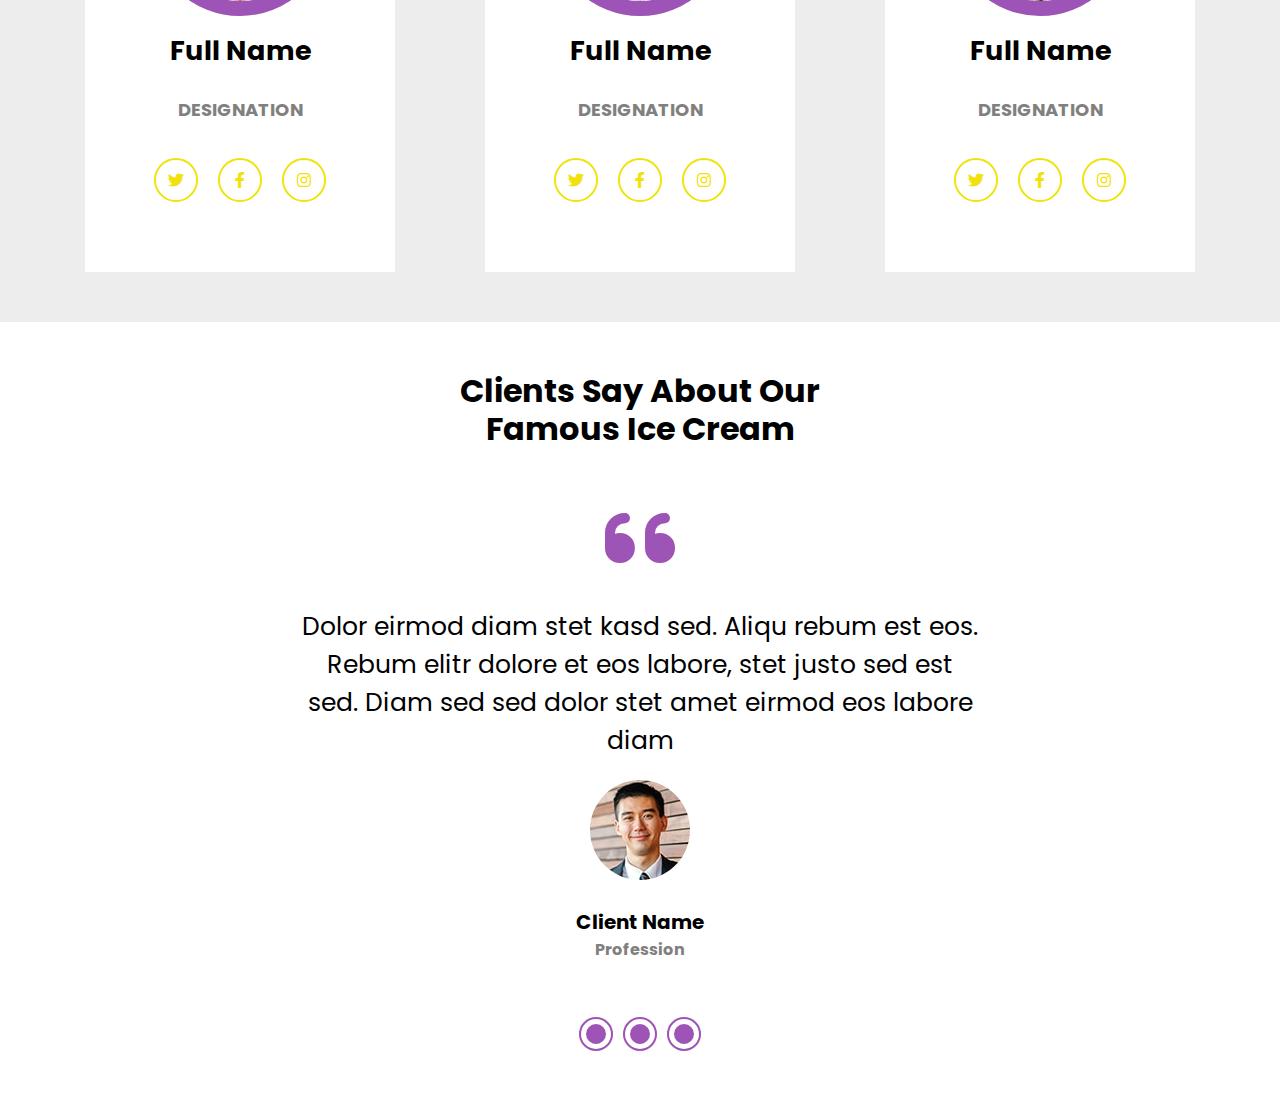
==== commit 1da57d7e: "Clients" ====
--- a/index.html
+++ b/index.html
@@ -235,5 +235,91 @@
             </div>
         </div>
     </div>
+    <!-- Chefs -->
+    <div class="Chefs">
+        <div class="container">
+            <h1>Experienced & Most<br>Famous Ice Cream Chefs</h1>
+            <div class="chefs">
+                <div class="chef">
+                    <div class="img">
+                        <img src="./images/team-1.jpg" alt="team-1">
+                    </div>
+                    <h1>Full Name</h1>
+                    <span>DESIGNATION</span>
+                    <div class="social-media">
+                        <i class="fa-brands fa-twitter"></i>
+                        <i class="fa-brands fa-facebook-f"></i>
+                        <i class="fa-brands fa-instagram"></i>
+                    </div>
+                </div>
+                <div class="chef">
+                    <div class="img">
+                        <img src="./images/team-2.jpg" alt="t">
+                    </div>
+                    <h1>Full Name</h1>
+                    <span>DESIGNATION</span>
+                    <div class="social-media">
+                        <i class="fa-brands fa-twitter"></i>
+                        <i class="fa-brands fa-facebook-f"></i>
+                        <i class="fa-brands fa-instagram"></i>
+                    </div>
+                </div>
+                <div class="chef">
+                    <div class="img">
+                        <img src="./images/team-3.jpg" alt="team-3">
+                    </div>
+                    <h1>Full Name</h1>
+                    <span>DESIGNATION</span>
+                    <div class="social-media">
+                        <i class="fa-brands fa-twitter"></i>
+                        <i class="fa-brands fa-facebook-f"></i>
+                        <i class="fa-brands fa-instagram"></i>
+                    </div>
+                </div>
+            </div>
+        </div>
+    </div>
+    <!-- Clients -->
+    <div class="Clients">
+        <div class="container">
+            <h1>Clients Say About Our<br>Famous Ice Cream</h1>
+            <div class="clients">
+                <ul>
+                    <li id="client1">
+                        <i class="fa-solid fa-quote-left"></i>
+                        <p>
+                            Dolor eirmod diam stet kasd sed. Aliqu rebum est eos. Rebum elitr dolore et eos labore, stet justo sed est sed. Diam sed sed dolor stet amet eirmod eos labore diam
+                        </p>
+                        <img src="./images/testimonial-1.jpg" alt="testimonial-1">
+                        <h1>Client Name</h1>
+                        <span>Profession</span>
+                    </li>
+                    <li id="client2">
+                        <i class="fa-solid fa-quote-left"></i>
+                        <p>
+                            Dolor eirmod diam stet kasd sed. Aliqu rebum est eos. Rebum elitr dolore et eos labore, stet justo sed est sed. Diam sed sed dolor stet amet eirmod eos labore diam
+                        </p>
+                        <img src="./images/testimonial-2.jpg" alt="testimonial-2">
+                        <h1>Client Name</h1>
+                        <span>Profession</span>
+                    </li>
+                    <li id="client3">
+                        <i class="fa-solid fa-quote-left"></i>
+                        <p>
+                            Dolor eirmod diam stet kasd sed. Aliqu rebum est eos. Rebum elitr dolore et eos labore, stet justo sed est sed. Diam sed sed dolor stet amet eirmod eos labore diam
+                        </p>
+                        <img src="./images/testimonial-3.jpg" alt="testimonial-3">
+                        <h1>Client Name</h1>
+                        <span>Profession</span>
+                    </li>
+                </ul>
+            </div>
+            <ul class="ellipsis">
+                <a href="#client1"><li></li></a>
+                <a href="#client2"><li></li></a>
+                <a href="#client3"><li></li></a>
+            </ul>
+        </div>
+    </div>
 </body>
 </html>
--- a/css/index.css
+++ b/css/index.css
@@ -14,20 +14,22 @@
     --background-sections:#ecececec;
 }
 /* Responsive */
-@media (min-width:768px) {
-    .container{
-        width: 770px;
-    }
-}
-@media (min-width:992px) {
-    .container{
-        width: 970px;
-    }
-}
-@media (min-width:1200px) {
-    .container{
-        width: 1170px;
-        : ;
+/* Small */
+@media (min-width: 768px) {
+    .container {
+    width: 750px;
+    }
+}
+  /* Medium */
+@media (min-width: 992px) {
+    .container {
+    width: 970px;
+    }
+}
+  /* Large */
+@media (min-width: 1200px) {
+    .container {
+    width: 1170px;
     }
 }
 html{
@@ -337,9 +339,9 @@
     display: grid;
     grid-template-columns: repeat(auto-fill , minmax(507px , 1fr));
 }
-@media (max-width:991px){
+@media (max-width:947px){
     .promotion{
-        grid-template-columns: repeat(auto-fill , minmax(309px , 1fr));
+        grid-template-columns: repeat(auto-fill , minmax(328px , 1fr));
     }
 }
 .promotion .video{
@@ -659,5 +661,171 @@
 .Product .container .products .product:hover input{
     background-color: var(--main-purple-color);
 }
+/* Chefs */
+.Chefs{
+    padding-top: var(--padding-top);
+    padding-bottom: var(--padding-bottom);
+    background-color: var(--background-sections);
+}
+.Chefs .container .chefs{
+    display: grid;
+    grid-template-columns: repeat(auto-fill , minmax(300px , 1fr));
+    gap: 90px;
+    padding-top: 100px;
+}
+@media (max-width:991px) {
+    .Chefs .container .chefs{
+        grid-template-columns: repeat(auto-fill , minmax(270px , 1fr));
+    }
+}
+.Chefs .container .chefs .chef{
+    text-align: center;
+    background-color: white;
+    position: relative;
+    padding: 100px 0 60px
+}
+.Chefs .container .chefs .chef .img{
+    position: absolute;
+    top: -70px;
+    left: 50%;
+    transform: translateX(-50%);
+    border-radius: 50%;
+    border: 15px solid var(--main-purple-color);
+    overflow: hidden;
+}
+.Chefs .container .chefs .chef .img img{
+    border-radius: 50%;
+    width: 150px;
+    display: flex;
+    align-items: center;
+    justify-content: center;
+    transition: 0.7s;
+}
+.Chefs .container .chefs .chef:hover img{
+    transform: scale(1.3);
+}
+.Chefs .container .chefs .chef h1{
+    font-size: 27px;
+    padding: 25px 0;
+}
+.Chefs .container .chefs .chef span{
+    font-size: 18px;
+    color: gray;
+    font-weight: bold;
+    padding: 20px;
+}
+.Chefs .container .chefs .chef .social-media{
+    display: flex;
+    justify-content: center;
+    padding-top: 25px;
+}
+.Chefs .container .chefs .chef .social-media i{
+    color: var(--main-yellow-color);
+    border-radius: 50%;
+    border: 2px solid var(--main-yellow-color);
+    padding: 20px;
+    margin: 10px;
+    width: 30px;
+    height: 30px;
+    display: flex;
+    justify-content: center;
+    align-items: center;
+    transition: 0.4s;
+    cursor: pointer;
+}
+.Chefs .container .chefs .chef .social-media i:hover{
+    color: black;
+    background-color: var(--main-yellow-color);
+} 
+/* Clients */
+.Clients{
+    padding-top: var(--padding-top);
+    padding-bottom: var(--padding-bottom);
+}
+.Clients .container .clients{
+    width: 680px;
+    overflow: hidden;
+    margin: 0 auto;
+}
+@media(max-width:776px) {
+    .Clients .container .clients{
+        width: 400px;
+    }
+}
+@media (max-width:440px) {
+    .Clients .container .clients{
+        width: 200px;
+    }
+}
+.Clients .container .clients ul{
+    display: grid;
+    grid-template-columns: repeat(4 , 680px);
+}
+.Clients .container .clients ul li{
+    text-align: center;
+    width: 680px;
+}
+@media(max-width:776px) {
+    .Clients .container .clients ul li{
+        width: 400px;
+    }
+}
+@media (max-width:440px) {
+    .Clients .container .clients ul li{
+        width: 200px;
+    }
+}
+.Clients .container .clients ul li i{
+    font-size: 80px;
+    font-weight: bold;
+    color: var(--main-purple-color);
+}
+.Clients .container .clients ul li img{
+    border-radius: 50%;
+    padding: 20px;
+}
+.Clients .container .clients ul li p{
+    font-size: 25px;
+    padding-top: 30px;
+}
+@media (max-width:776px) {
+    .Clients .container .clients ul li p{
+        font-size: 20px;
+    }
+}
+.Clients .container .clients ul li h1{
+    font-size: 20px;
+
+}
+.Clients .container .clients ul li span{
+    font-size: 16px;
+    color: gray;
+    font-weight: bold;
+}
+.Clients .container .ellipsis{
+    display: flex;
+    justify-content: center;
+    padding-top: var(--padding-top);
+}
+.Clients .container .ellipsis a li{
+    background-color: var(--main-purple-color);
+    padding: 10px;
+    border-radius: 50%;
+    width: 20px;
+    height: 20px;
+    display: flex;
+    justify-content: center;
+    align-items: center;
+    margin: 5px;
+    transition: 0.3s;
+}
+.Clients .container .ellipsis a li:hover{
+    background-color: var(--main-yellow-color);
+}
+.Clients .container .ellipsis a{
+    border-radius: 50%;
+    border: 2px solid var(--main-purple-color);
+    margin: 5px;
+}
 /* padding-top: var(--padding-top);
 padding-bottom: var(--padding-bottom); */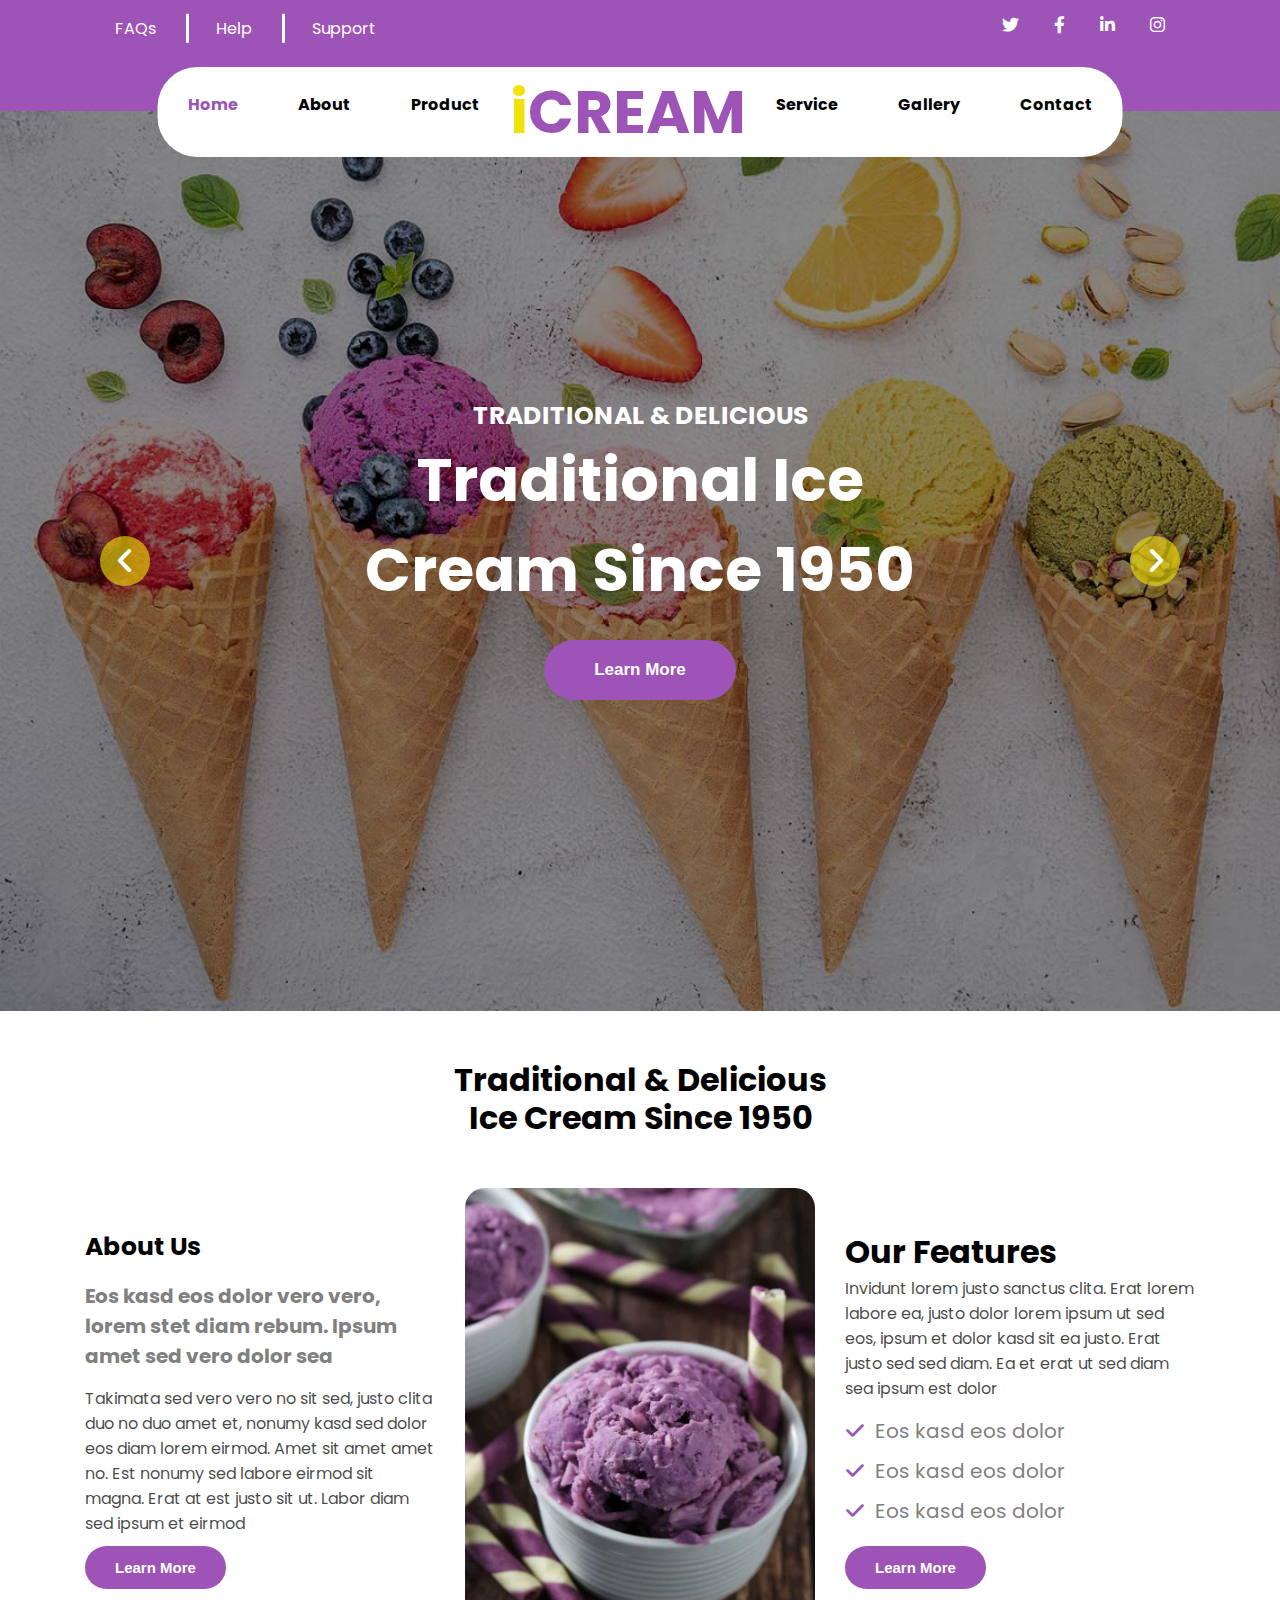
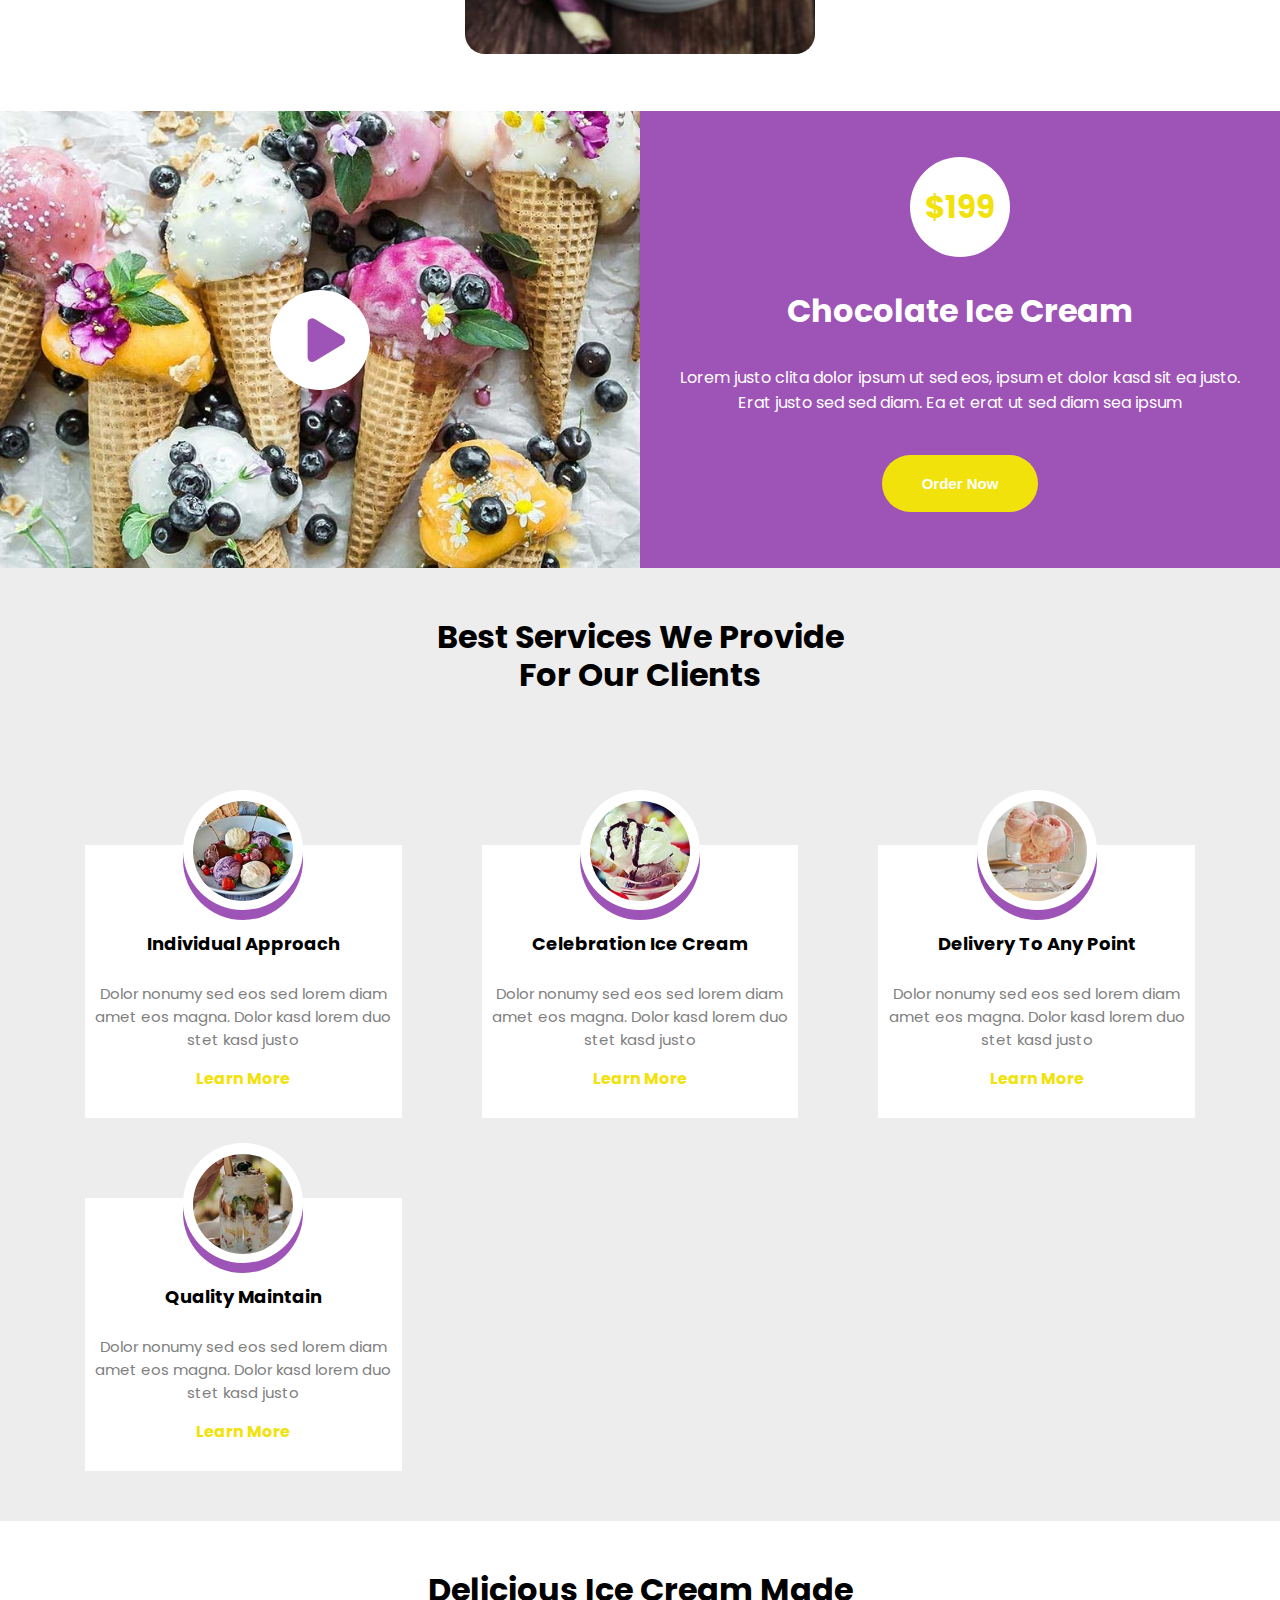
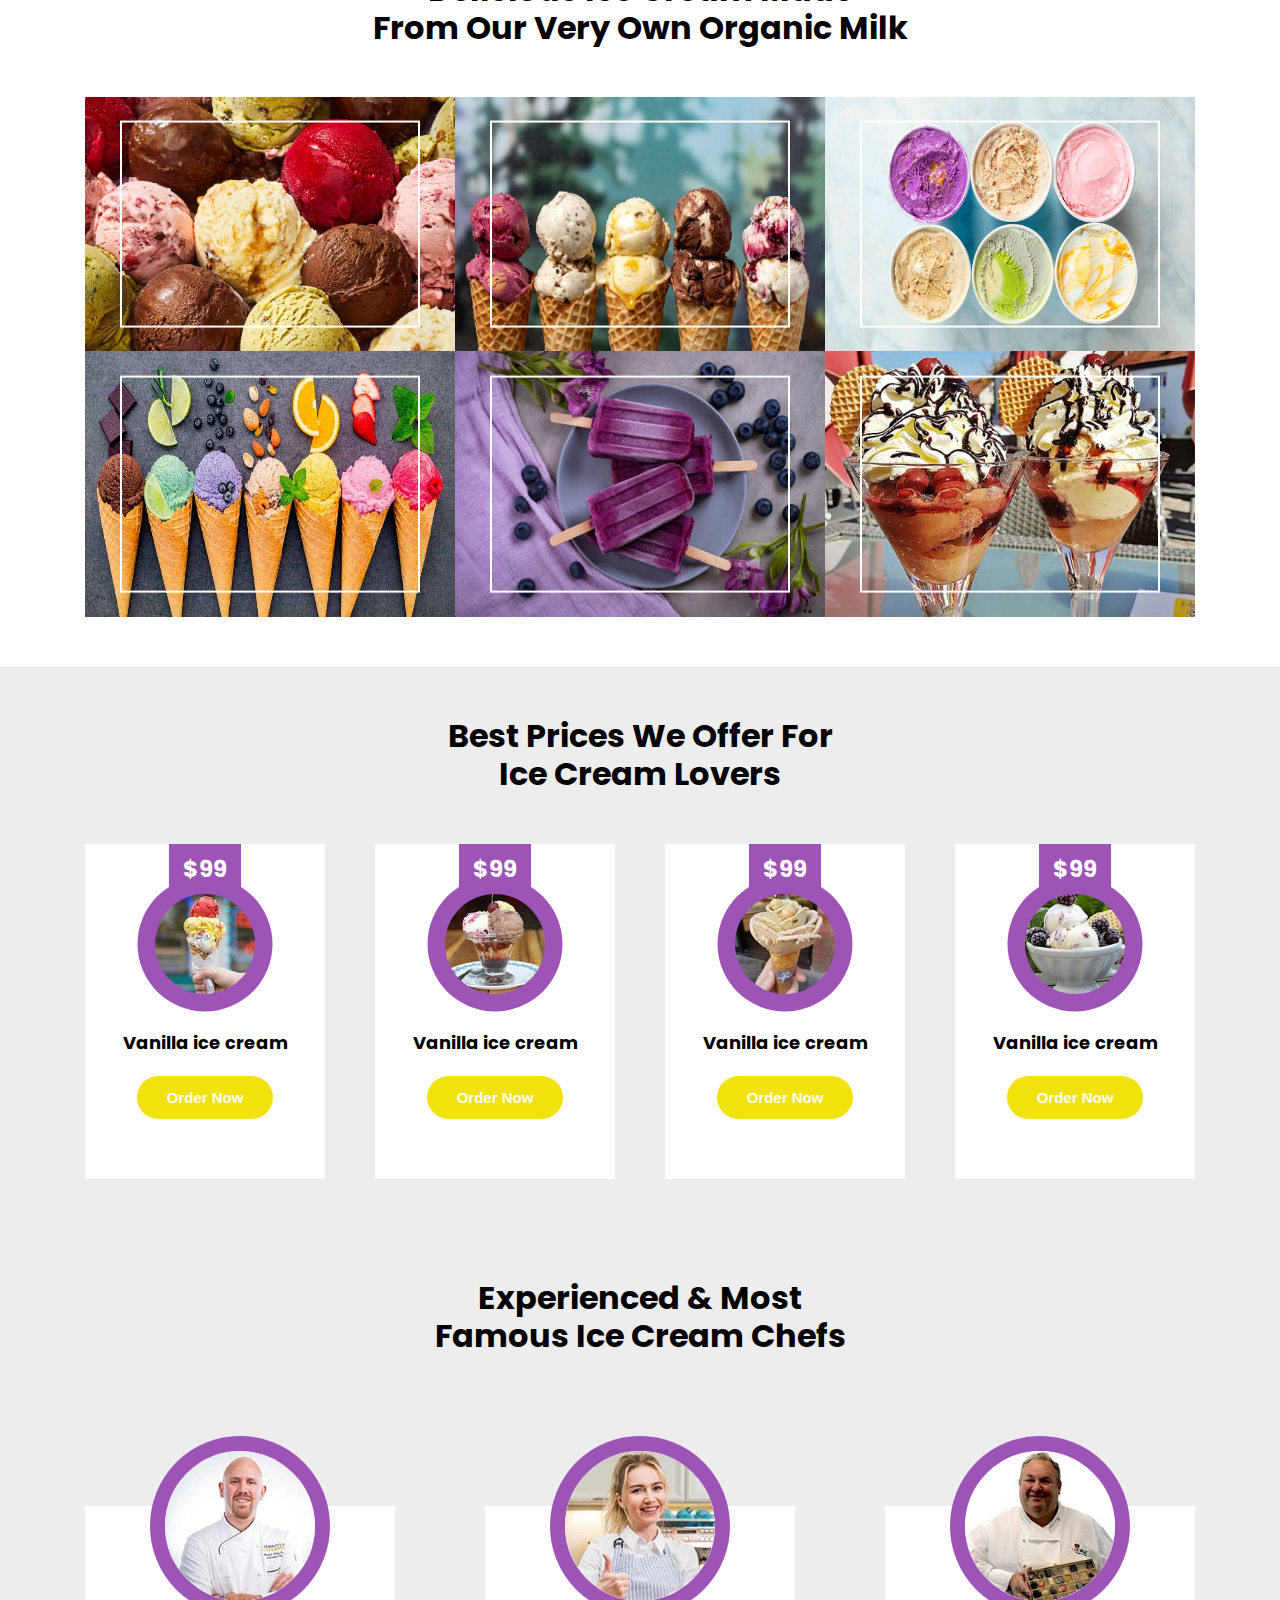
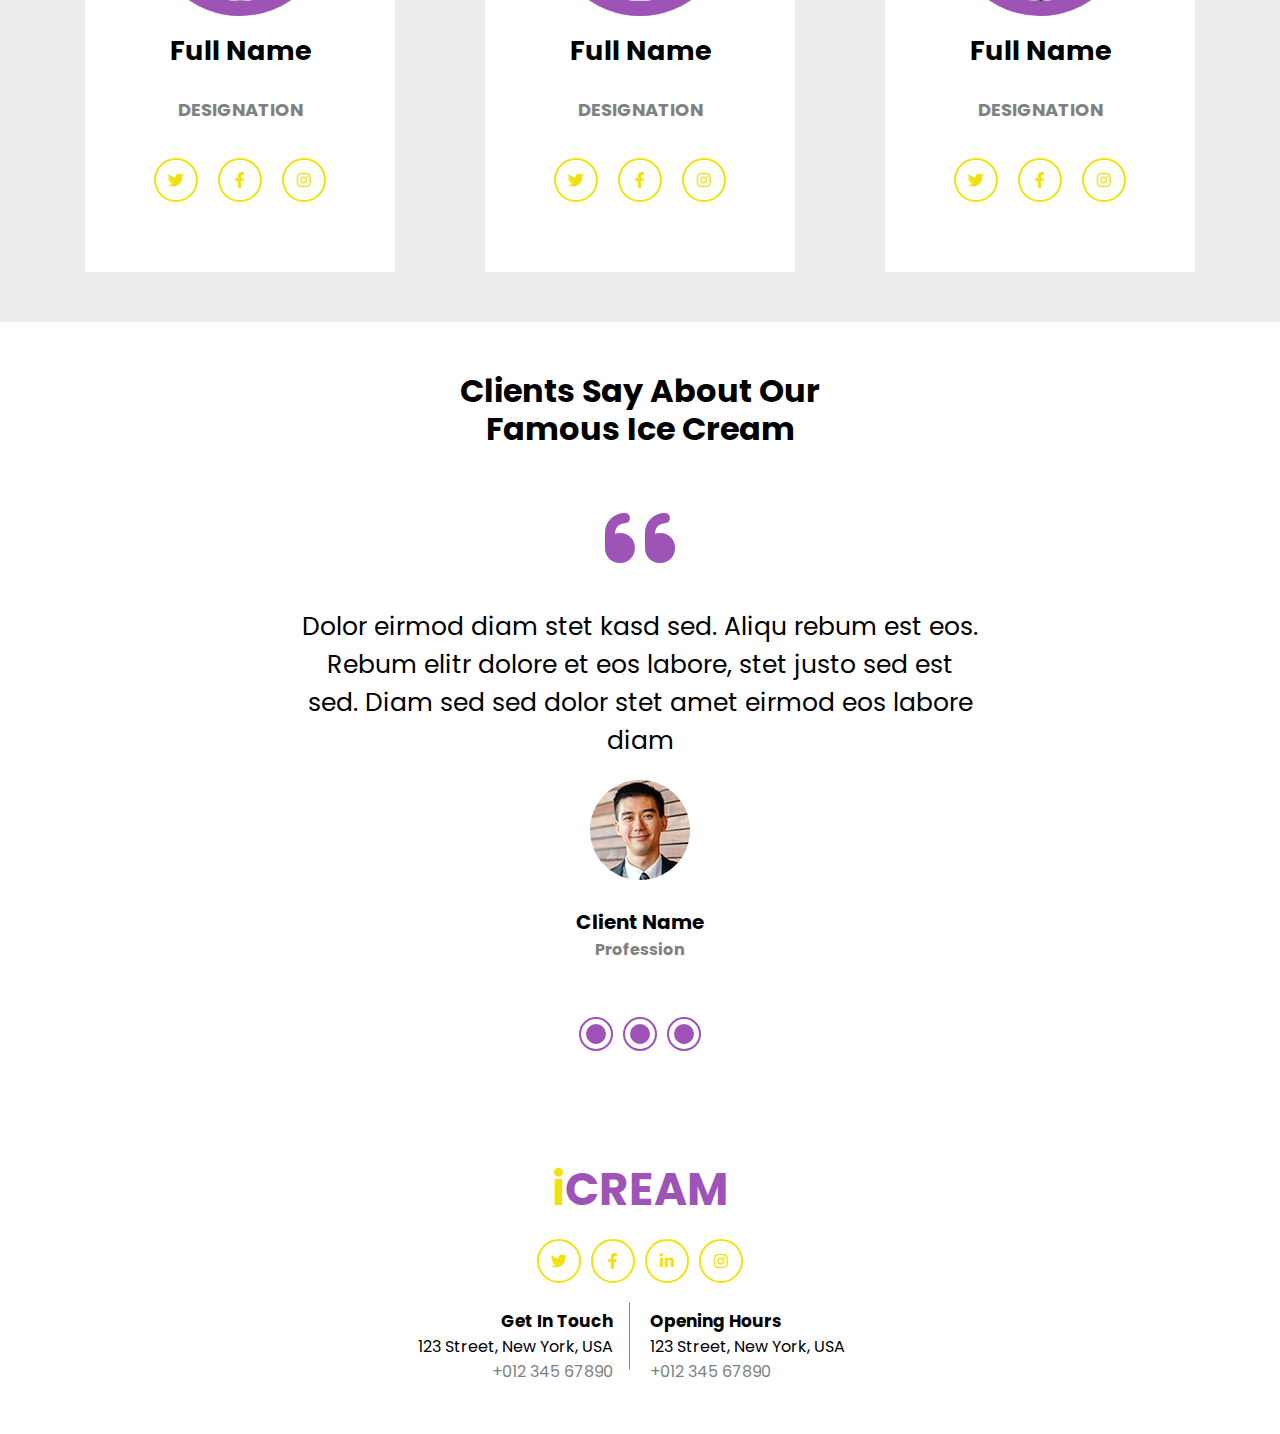
==== commit 49360f15: "Contact" ====
--- a/index.html
+++ b/index.html
@@ -13,6 +13,7 @@
     <title>Ice Cream</title>
 </head>
 <body>
+    <!-- Header -->
     <div class="header">
         <div class="container">
             <div class="logo">
@@ -20,8 +21,7 @@
             </div>
             <div class="bar">
                 <i class="fa-solid fa-bars"></i>
-            </div>
-            <ul class="small-phone">
+                <ul class="small-phone">
                     <li><a href="#Home" class="active">Home</a></li>
                     <li><a href="#About">About</a></li>
                     <li><a href="#Product">Product</a></li>
@@ -29,6 +29,7 @@
                     <li><a href="#Gallery">Gallery</a></li>
                     <li><a href="#Contact">Contact</a></li>
             </ul>
+            </div>
             <div class="nav-bar parent">
                 <ul>
                     <li><a href="#">FAQs</a></li>
@@ -117,7 +118,7 @@
             <input type="button" value="Order Now">
         </div>
         
-    </div>
+    </div> 
     <!-- Services -->
     <div class="Service" id="Service">
         <div class="container">
@@ -321,5 +322,32 @@
             </ul>
         </div>
     </div>
+    <!-- Contact -->
+    <div class="Contact" id="Contact">
+        <div class="container">
+            <div class="logo">
+                <a href="#"><span>i</span>CREAM</a>
+            </div>
+            <div class="social-media">
+                <i class="fa-brands fa-twitter"></i>
+                <i class="fa-brands fa-facebook-f"></i>
+                <i class="fa-brands fa-linkedin-in"></i>
+                <i class="fa-brands fa-instagram"></i>
+            </div>
+            <div class="contact">
+                <div class="col">
+                    <h1>Get In Touch</h1>
+                    <p>123 Street, New York, USA</p>
+                    <span>+012 345 67890</span>
+                </div>
+                <div class="col">
+                    <h1>Opening Hours
+                    </h1>
+                    <p>123 Street, New York, USA</p>
+                    <span>+012 345 67890</span>
+                </div>
+            </div>
+        </div>
+    </div>
 </body>
 </html>
--- a/css/index.css
+++ b/css/index.css
@@ -81,7 +81,7 @@
     .header .container .bar{
         font-size: 30px;
     }
-    .header .container .small-phone{
+    .header .container .bar .small-phone{
         position: absolute;
         transform: translateX(-50%);
         top: 100%;
@@ -99,7 +99,7 @@
         display: block;
         font-size: 16px;
     }
-    .header .container .bar:hover + ul{
+    .header .container .bar:hover .small-phone{
         display: block;
     }
 }
@@ -759,8 +759,21 @@
 }
 .Clients .container .clients ul{
     display: grid;
-    grid-template-columns: repeat(4 , 680px);
-}
+    grid-template-columns: repeat(3 , 680px);
+    animation: Clients 6s infinite ease-in-out;
+    position: relative;
+}
+@media(max-width:776px) {
+    .Clients .container .clients ul{
+        grid-template-columns: repeat(3 , 400px);
+    }
+}
+@media(max-width:440px) {
+    .Clients .container .clients ul{
+        grid-template-columns: repeat(3 , 200px);
+    }
+}
+
 .Clients .container .clients ul li{
     text-align: center;
     width: 680px;
@@ -805,7 +818,7 @@
 .Clients .container .ellipsis{
     display: flex;
     justify-content: center;
-    padding-top: var(--padding-top);
+    padding-top: var(--padding-top);   
 }
 .Clients .container .ellipsis a li{
     background-color: var(--main-purple-color);
@@ -827,5 +840,138 @@
     border: 2px solid var(--main-purple-color);
     margin: 5px;
 }
-/* padding-top: var(--padding-top);
-padding-bottom: var(--padding-bottom); */+@keyframes Clients{
+    0% {
+        left: 0;
+    }
+    60%{
+        left: -680px;
+    }
+    100%{
+        left: -1360px;
+    }
+}
+/* Medium */
+@media(max-width:776px) {
+    @keyframes Clients{
+        0% {
+            left: 0;
+        }
+        60%{
+            left: -400px;
+        }
+        100%{
+            left: -800px;
+        }
+    }
+}
+@media(max-width:440px) {
+    @keyframes Clients{
+        0% {
+            left: 0;
+        }
+        60%{
+            left: -200px;
+        }
+        100%{
+            left: -400px;
+        }
+    }
+} 
+
+/* Contact */
+.Contact{
+    padding-top: var(--padding-top);
+    padding-bottom: var(--padding-bottom);
+}
+.Contact .container{
+    text-align: center;
+}
+.Contact .container .logo > a{
+    font-size: 45px;
+    font-weight: bold;
+    color: var(--main-purple-color);
+}
+.Contact .container .logo > a span{
+    color: var(--main-yellow-color);
+}
+.Contact .container .social-media{
+    display: flex;
+    justify-content: center;
+    padding-top: 10px;
+}
+.Contact .container .social-media i{
+    color: var(--main-yellow-color);
+    border-radius: 50%;
+    border: 2px solid var(--main-yellow-color);
+    padding: 20px;
+    margin: 5px;
+    width: 30px;
+    height: 30px;
+    display: flex;
+    justify-content: center;
+    align-items: center;
+    transition: 0.4s;
+    cursor: pointer;
+}
+.Contact .container .social-media i:hover{
+    color: black;
+    background-color: var(--main-yellow-color);
+} 
+.Contact .container .contact{
+    display: flex;
+    justify-content: center;
+    gap: 20px;
+}
+@media (max-width:991px) {
+    .Contact .container .contact{
+        flex-direction: column;
+}
+}
+.Contact .container .contact .col{
+    padding-top: 20px;
+    position: relative;
+    padding-right: 17px;
+}
+.Contact .container .contact .col:first-child ::after{
+    content: '';
+    position: absolute;
+    right: 0;
+    top: 50%;
+    background-color: #808080a1;
+    width: 1px;
+    height: 70%;
+    transform: translateY(-50%);
+}
+
+@media (max-width:991px) {
+    .Contact .container .contact .col:first-child::after{
+        content: none;
+    }
+}
+.Contact .container .contact .col:first-child{
+    text-align: right;
+}
+@media (max-width:991px) {
+    .Contact .container .contact .col:first-child{
+        text-align: center;
+    }
+}
+.Contact .container .contact .col:last-child{
+    text-align: left;
+}
+@media (max-width:991px) {
+    .Contact .container .contact .col:last-child{
+        text-align: center;
+    }
+}
+.Contact .container .contact .col h1{
+    font-size: 17px;
+}
+.Contact .container .contact .col span{
+    padding: 7px 0;
+    color: gray;
+}
+
+
+
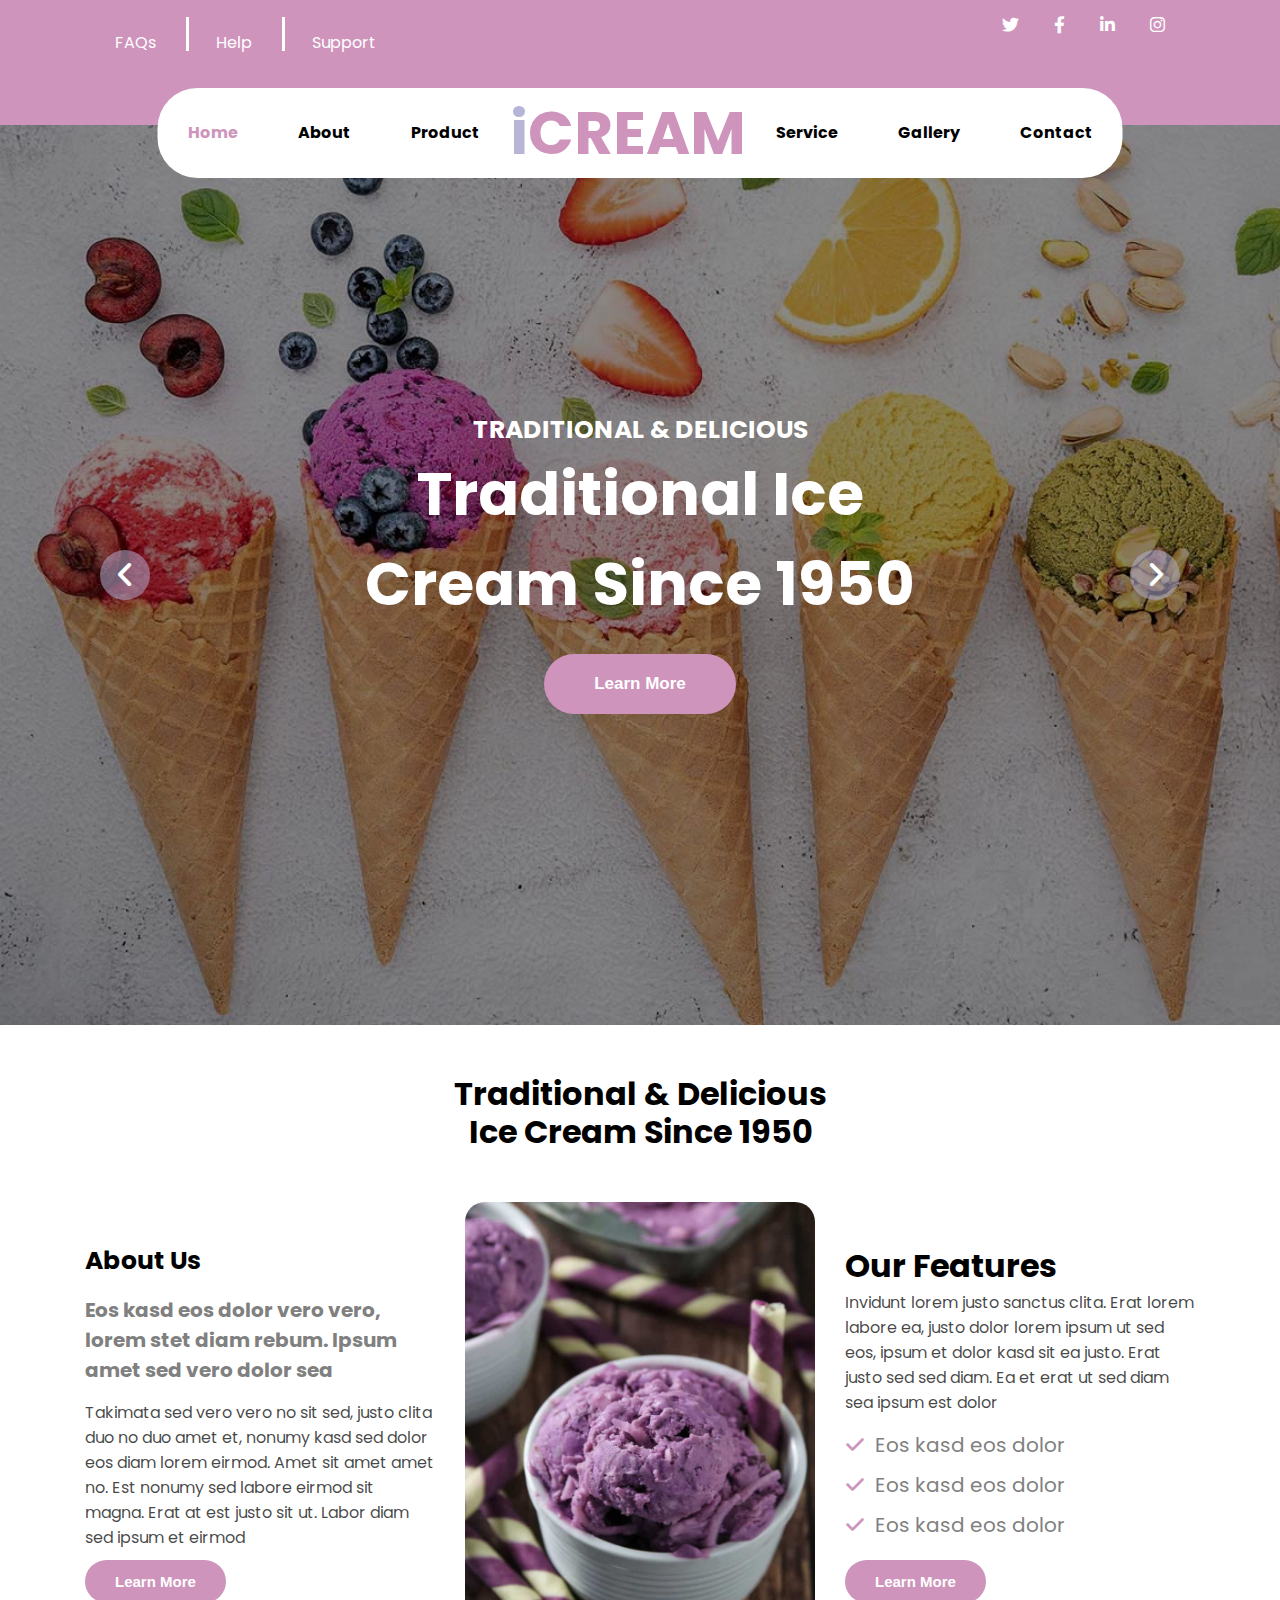
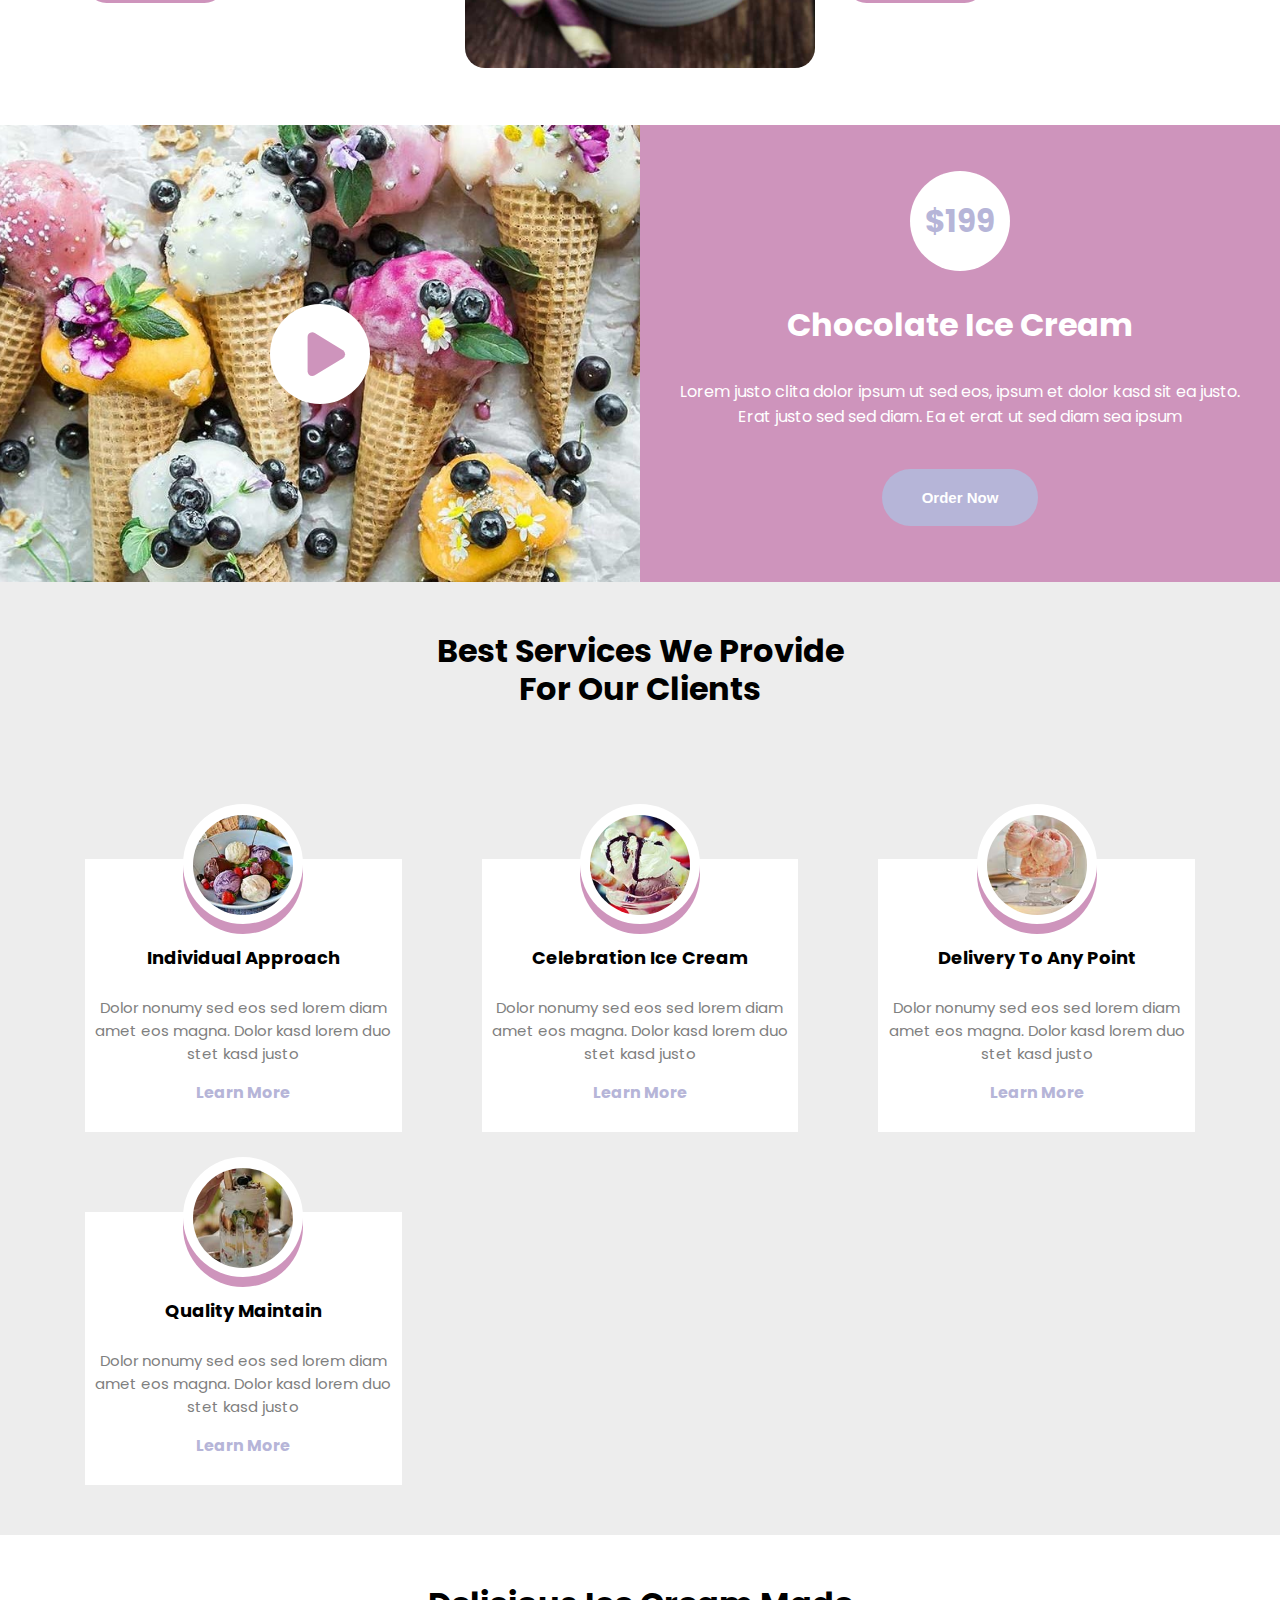
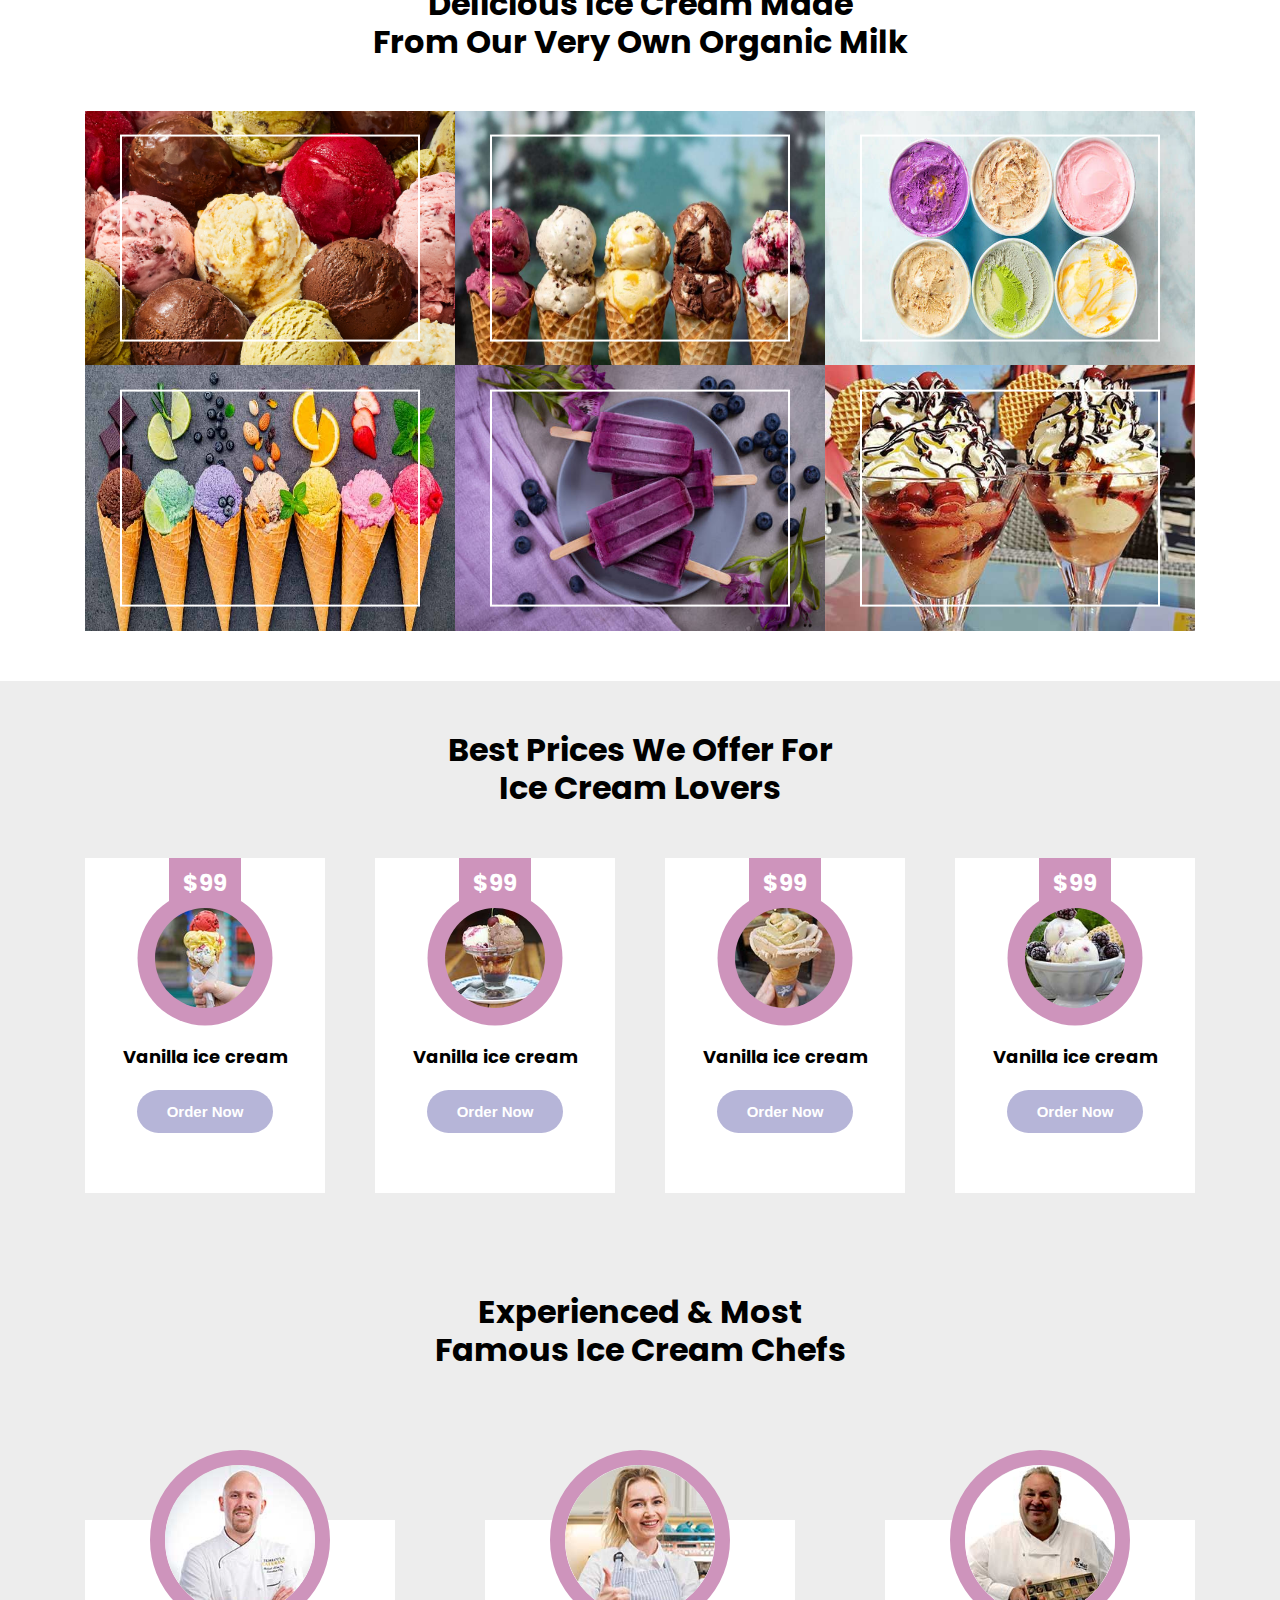
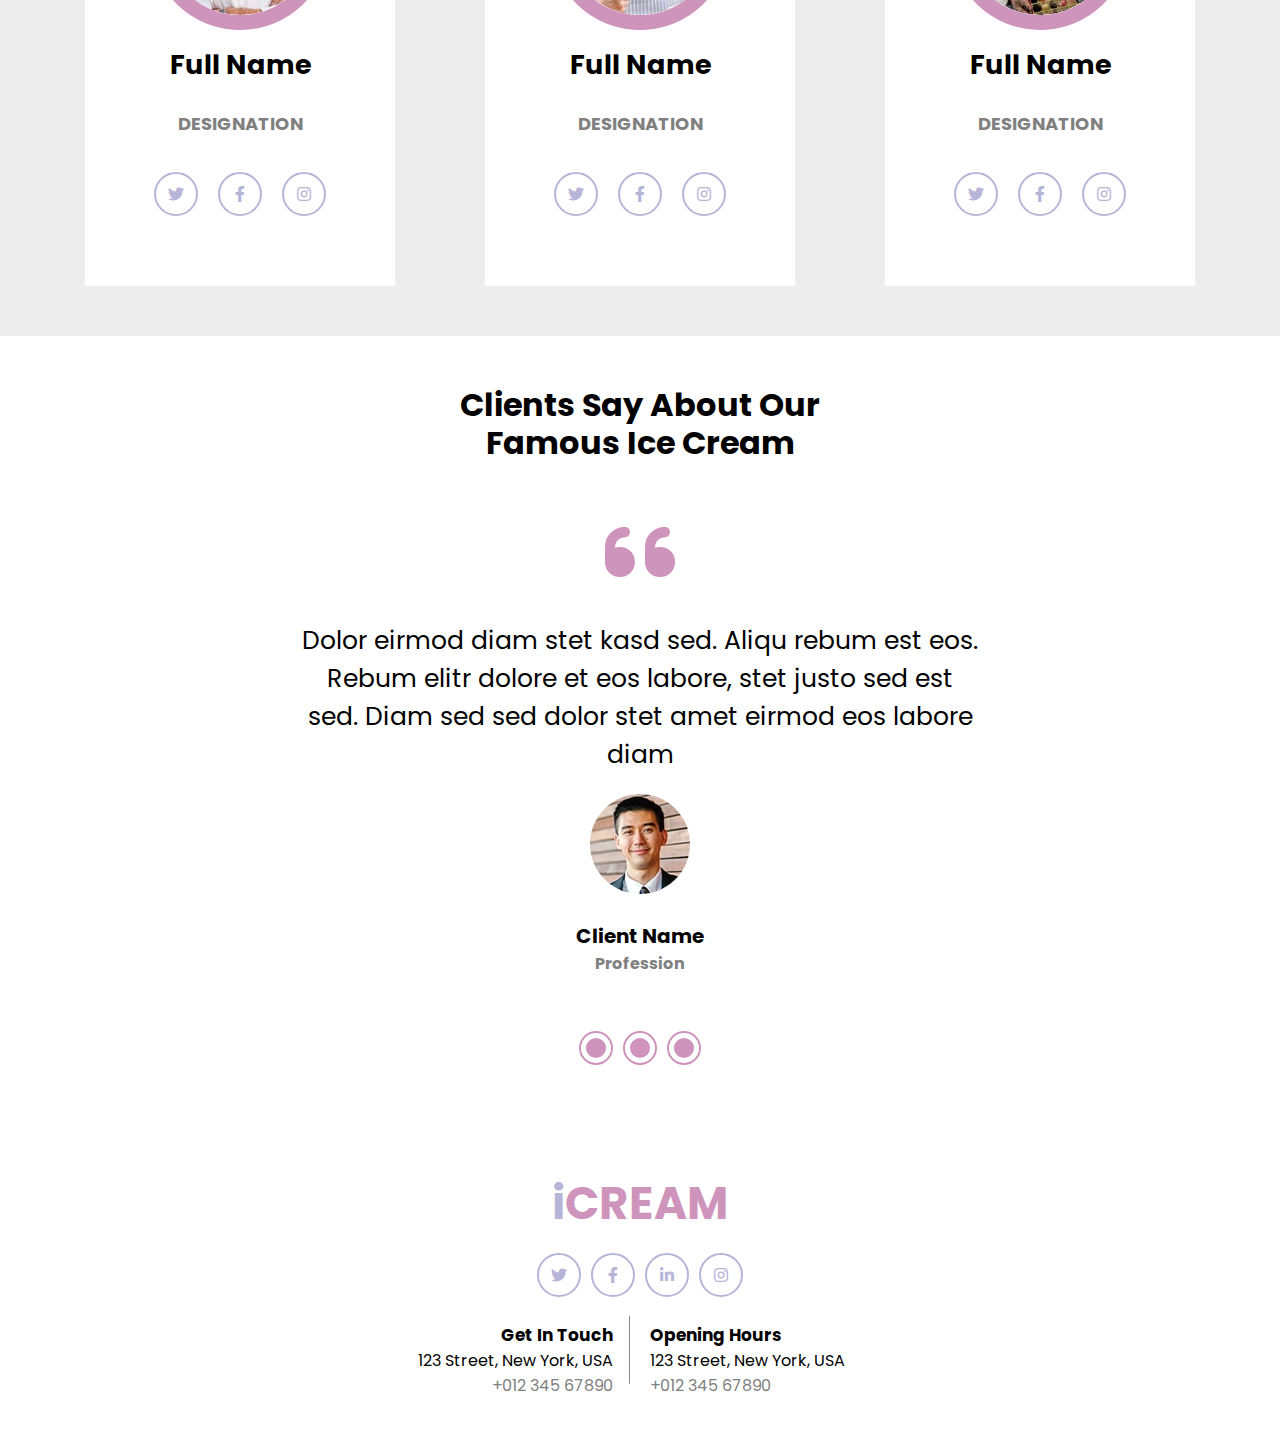
==== commit cb5ac02b: "Ice-Cream" ====
--- a/index.html
+++ b/index.html
@@ -22,12 +22,12 @@
             <div class="bar">
                 <i class="fa-solid fa-bars"></i>
                 <ul class="small-phone">
-                    <li><a href="#Home" class="active">Home</a></li>
-                    <li><a href="#About">About</a></li>
-                    <li><a href="#Product">Product</a></li>
-                    <li><a href="#Service">Service</a></li>
-                    <li><a href="#Gallery">Gallery</a></li>
-                    <li><a href="#Contact">Contact</a></li>
+                    <li><a href="./index.html" class="active">Home</a></li>
+                    <li><a href="./About.html">About</a></li>
+                    <li><a href="./Product .html">Product</a></li>
+                    <li><a href="./Service.html">Service</a></li>
+                    <li><a href="./Gallery.html">Gallery</a></li>
+                    <li><a href="./Contact.html">Contact</a></li>
             </ul>
             </div>
             <div class="nav-bar parent">
@@ -45,17 +45,17 @@
             </div>
             <div class="nav-bar child">
                 <ul>
-                    <li><a href="#Home" class="active">Home</a></li>
-                    <li><a href="#About">About</a></li>
-                    <li><a href="#Product">Product</a></li>
+                    <li><a href="./index.html" class="active">Home</a></li>
+                    <li><a href="./About.html">About</a></li>
+                    <li><a href="./Product .html">Product</a></li>
                 </ul>
                 <div class="logo">
                     <a href="#"><span>i</span>CREAM</a>
                 </div>
                 <ul>
-                    <li><a href="#Service">Service</a></li>
-                    <li><a href="#Gallery">Gallery</a></li>
-                    <li><a href="#Contact">Contact</a></li>
+                    <li><a href="./Service.html">Service</a></li>
+                    <li><a href="./Gallery.html">Gallery</a></li>
+                    <li><a href="./Contact.html">Contact</a></li>
                 </ul>
             </div>
         </div>
--- a/css/index.css
+++ b/css/index.css
@@ -7,8 +7,8 @@
 }
 /* Variables */
 :root{
-    --main-purple-color:#9e53b6;
-    --main-yellow-color:#f2e20b;
+    --color1:#ce94bc;
+    --color2:#b6b5d8;
     --padding-top:50px;
     --padding-bottom:50px;
     --background-sections:#ecececec;
@@ -54,7 +54,7 @@
 }
 /* Header */
 .header{
-    background-color: var(--main-purple-color);
+    background-color: var(--color1);
     position: relative;
     padding-bottom: 30px;
     z-index: 1;
@@ -76,7 +76,7 @@
         color: white;
     }
     .header .container .logo > a span{
-        color: var(--main-yellow-color);
+        color: var(--color2);
     }
     .header .container .bar{
         font-size: 30px;
@@ -131,7 +131,7 @@
 }
 .header .container .nav-bar ul li a{
     color: white;
-    padding: 16px 30px 30px;
+    padding: 30px;
     display: block;
     font-size: 16px;
 }
@@ -178,13 +178,13 @@
 .header .container .child .logo > a{
     font-size: 60px;
     font-weight: bold;
-    color: var(--main-purple-color);
+    color: var(--color1);
 }
 .header .container .child .logo > a span{
-    color: var(--main-yellow-color);
+    color: var(--color2);
 }
 .header .container .child ul li > .active , .header .container .child ul li > a:hover{
-    color: var(--main-purple-color);
+    color: var(--color1);
 }
 /* Landing */
 .landing{
@@ -229,7 +229,7 @@
 .landing input{
     padding: 20px 50px;
     color: white;
-    background-color: var(--main-purple-color);
+    background-color: var(--color1);
     border: none;
     border-radius: 30px;
     font-size: 17px;
@@ -239,7 +239,7 @@
 }
 .landing input:hover{
     cursor: pointer;
-    background-color: var(--main-purple-color);
+    background-color: var(--color1);
 }
 .landing .angle{
     position: absolute;
@@ -253,7 +253,7 @@
     color: white;
     padding: 25px;
     border-radius: 50%;
-    background-color: #f2e20b9e;
+    background-color: #b6b5d885;
     font-size:30px;
     transition: 0.3s;
     z-index: 1;
@@ -274,7 +274,7 @@
     }
 }
 .landing .angle:hover{
-    background-color: var(--main-yellow-color);
+    background-color: var(--color2);
     cursor: pointer;
 } 
 /* About */
@@ -321,14 +321,14 @@
     content: "\f00c";
     font-family: 'Font Awesome 5 free';
     font-weight: bold;
-    color: var(--main-purple-color);
+    color: var(--color1);
     padding-right: 10px;
 }
 .About .container .Feature .feature input , .About .container .Feature .about input{
     padding: 13px 30px;
     border: none;
     border-radius: 30px;
-    background-color: var(--main-purple-color);
+    background-color: var(--color1);
     font-size: 15px;
     color: white;
     margin: 10px 0;
@@ -392,14 +392,14 @@
     left: 50%;
     top: 50%;
     transform: translate(-50% , -50%);
-    color: var(--main-purple-color);
+    color: var(--color1);
     z-index: 1;
 }
 .promotion .video .play i{
     font-size: 50px;
 }
 .promotion .text{
-    background-color: var(--main-purple-color);
+    background-color: var(--color1);
     text-align: center;
     display: flex;
     flex-direction: column;
@@ -415,7 +415,7 @@
     justify-content: center;
     align-items: center;
     border-radius: 50%;
-    color: var(--main-yellow-color);
+    color: var(--color2);
     font-size: 31px;
     font-weight: bold;
 }
@@ -432,7 +432,7 @@
     padding: 20px 40px;
     border: none;
     border-radius: 30px;
-    background-color: var(--main-yellow-color);
+    background-color: var(--color2);
     font-size: 15px;
     color: white;
     margin: 10px 0;
@@ -472,7 +472,7 @@
 .Service .container .services .service::after{
     content: '';
     position: absolute;
-    background-color: var(--main-purple-color);
+    background-color: var(--color1);
     width: 120px;
     height: 120px;
     border-radius: 50%;
@@ -508,7 +508,7 @@
     padding: 15px 0;
 }
 .Service .container .services .service .text a{
-    color: var(--main-yellow-color);
+    color: var(--color2);
     font-weight: bold;
 }
 /* Gallery */
@@ -564,7 +564,7 @@
     top: 50%;
     transform: translate(-50%, -50%);
     z-index: 1;
-    color: var(--main-purple-color);
+    color: var(--color1);
     font-size: 80px;
     display: none;
     transition: 0.7s linear 0.3s;
@@ -603,7 +603,7 @@
     top: 0;
     left: 50%;
     transform: translateX(-50%);
-    background-color: var(--main-purple-color);
+    background-color: var(--color1);
     width: 30%;
     height: 15%;
     font-weight: bold;
@@ -614,7 +614,7 @@
     align-items: center;
 }
 .Product .container .products .product:hover{
-    background-color: var(--main-yellow-color);
+    background-color: var(--color2);
 }
 .Product .container .products .product .img{
     position: relative;
@@ -626,7 +626,7 @@
     content: '';
     width: 135px;
     height: 135px;
-    background-color: var(--main-purple-color);
+    background-color: var(--color1);
     border-radius: 50%;
     top: 50%;
     left: 50%;
@@ -650,7 +650,7 @@
     padding: 13px 30px;
     border: none;
     border-radius: 30px;
-    background-color: var(--main-yellow-color);
+    background-color: var(--color2);
     font-size: 15px;
     color: white;
     margin: 10px 0;
@@ -659,7 +659,7 @@
     transition: 0.3s;
 }
 .Product .container .products .product:hover input{
-    background-color: var(--main-purple-color);
+    background-color: var(--color1);
 }
 /* Chefs */
 .Chefs{
@@ -690,7 +690,7 @@
     left: 50%;
     transform: translateX(-50%);
     border-radius: 50%;
-    border: 15px solid var(--main-purple-color);
+    border: 15px solid var(--color1);
     overflow: hidden;
 }
 .Chefs .container .chefs .chef .img img{
@@ -720,9 +720,9 @@
     padding-top: 25px;
 }
 .Chefs .container .chefs .chef .social-media i{
-    color: var(--main-yellow-color);
-    border-radius: 50%;
-    border: 2px solid var(--main-yellow-color);
+    color: var(--color2);
+    border-radius: 50%;
+    border: 2px solid var(--color2);
     padding: 20px;
     margin: 10px;
     width: 30px;
@@ -735,7 +735,7 @@
 }
 .Chefs .container .chefs .chef .social-media i:hover{
     color: black;
-    background-color: var(--main-yellow-color);
+    background-color: var(--color2);
 } 
 /* Clients */
 .Clients{
@@ -791,7 +791,7 @@
 .Clients .container .clients ul li i{
     font-size: 80px;
     font-weight: bold;
-    color: var(--main-purple-color);
+    color: var(--color1);
 }
 .Clients .container .clients ul li img{
     border-radius: 50%;
@@ -821,7 +821,7 @@
     padding-top: var(--padding-top);   
 }
 .Clients .container .ellipsis a li{
-    background-color: var(--main-purple-color);
+    background-color: var(--color1);
     padding: 10px;
     border-radius: 50%;
     width: 20px;
@@ -833,11 +833,11 @@
     transition: 0.3s;
 }
 .Clients .container .ellipsis a li:hover{
-    background-color: var(--main-yellow-color);
+    background-color: var(--color2);
 }
 .Clients .container .ellipsis a{
     border-radius: 50%;
-    border: 2px solid var(--main-purple-color);
+    border: 2px solid var(--color1);
     margin: 5px;
 }
 @keyframes Clients{
@@ -890,10 +890,10 @@
 .Contact .container .logo > a{
     font-size: 45px;
     font-weight: bold;
-    color: var(--main-purple-color);
+    color: var(--color1);
 }
 .Contact .container .logo > a span{
-    color: var(--main-yellow-color);
+    color: var(--color2);
 }
 .Contact .container .social-media{
     display: flex;
@@ -901,9 +901,9 @@
     padding-top: 10px;
 }
 .Contact .container .social-media i{
-    color: var(--main-yellow-color);
-    border-radius: 50%;
-    border: 2px solid var(--main-yellow-color);
+    color: var(--color2);
+    border-radius: 50%;
+    border: 2px solid var(--color2);
     padding: 20px;
     margin: 5px;
     width: 30px;
@@ -916,7 +916,7 @@
 }
 .Contact .container .social-media i:hover{
     color: black;
-    background-color: var(--main-yellow-color);
+    background-color: var(--color2);
 } 
 .Contact .container .contact{
     display: flex;
@@ -943,10 +943,9 @@
     height: 70%;
     transform: translateY(-50%);
 }
-
-@media (max-width:991px) {
-    .Contact .container .contact .col:first-child::after{
-        content: none;
+@media (max-width:991px) {
+    .Contact .container .contact .col:first-child ::after{
+        content: unset;
     }
 }
 .Contact .container .contact .col:first-child{
@@ -972,6 +971,180 @@
     padding: 7px 0;
     color: gray;
 }
+/* About-Page */
 
+.other-pages{
+    background-image:url(../images/About-pagr.jfif);
+    background-size: cover;
+    height: 100vh;
+    position: relative;
+    z-index: 0;
+}
+.other-pages::after{
+    content: '';
+    position: absolute;
+    background-color: #00000073;
+    width: 100%;
+    height: 100%;
+}
+.other-pages .text{
+    position: absolute;
+    top: 50%;
+    left: 50%;
+    transform: translate(-50% ,-50%);
+    z-index: 1;
+    text-align: center;
+    color: white;
+}
+.other-pages .text h1{
+    font-size: 60px;
+}
+.other-pages .text a , .other-pages .text span{
+    font-size: 20px;
+    color: white;
+}
+.other-pages .text i{
+    font-size: 15px;
+    padding: 0 15px;
+}
+.other-pages input{
+    padding: 20px 50px;
+    color: white;
+    background-color: var(--color1);
+    border: none;
+    border-radius: 30px;
+    font-size: 17px;
+    margin: 25px;
+    font-weight: bold;
+    transition: 0.3s;
+}
+.other-pages input:hover{
+    cursor: pointer;
+    background-color: var(--color1);
+}
+.other-pages .angle{
+    position: absolute;
+    top: 50%;
+    transform: translateY(-50%);
+    display: flex;
+    justify-content: center;
+    align-items: center;
+    width: 50px;
+    height: 50px;
+    color: white;
+    padding: 25px;
+    border-radius: 50%;
+    background-color: #b6b5d885;
+    font-size:30px;
+    transition: 0.3s;
+    z-index: 1;
+}
 
+.other-pages .fa-angle-left{
+    left: 100px;
+}
+.other-pages .fa-angle-right{
+    right: 100px;
+}
+@media (max-width:991px) {
+    .other-pages .fa-angle-left{
+        left: 10px;
+    }
+    .other-pages .fa-angle-right{
+        right: 10px;
+    }
+}
+.other-pages .angle:hover{
+    background-color: var(--color2);
+    cursor: pointer;
+} 
+.product-page .container > input{
+    color: white;
+    background-color: var(--color1);
+    padding: 15px 40px;
+    border: none;
+    border-radius: 10px;
+    position: relative;
+    left: 50%;
+    transform: translateX(-50%);
+    font-size: 17px;
+    margin-top: 50px;
+}
+.Gallery-page .button{
+    display: flex;
+    justify-content: center;
+    flex-wrap: wrap;
+    padding: 30px;
+}
+.Gallery-page .button a{
+    margin: 10px;
+    border-radius: 50%;
+}
+.Gallery-page .button .active , .Gallery-page .button a:hover{
+    background-color: var(--color1);
+    color: black;
+}
+.Gallery-page .button a input{
+    padding: 10px 15px;
+    color: var(--color1);
+    font-weight: bold;
+    border: 2px solid var(--color1);
+    border-radius: 15px;
+    background-color: white;
+    font-size: 19px;
+    width: 125px;
+    cursor: pointer;
+    transition: 0.3s;
+}
+.Gallery-page .button .active , .Gallery-page .button input:hover{
+    background-color: var(--color1);
+    color: white;
+}
+.contact-page {
+    background-color: var(--background-sections);
+    padding-top: var(--padding-top);
+    padding-bottom: var(--padding-bottom);
+}
+.contact-page .container form{
+    display: flex;
+    flex-direction: column;
+    gap: 20px;
+    background-color: white;
+    margin: auto;
+    padding: 50px;
+}
+@media (min-width:992px) {
+    .contact-page .container form{
+        width: 60%;
+    }
+}
+@media (max-width:991px) {
+    .contact-page .container form{
+        padding: 30px;
+    }
+}
+@media (max-width:991px) {
+    .contact-page .container form input:nth-child(3){
+        grid-area: unset;
+    }
+    .contact-page .container form textarea{
+        grid-area: unset;
+    }
+}
+.contact-page .container form input , .contact-page .container form textarea{
+    border-color: #8080803d;
+    padding: 15px 17px;
+    border: 1px solid #80808052;
+    border-radius: 30px;
+    font-size: 14px;
+}
+.contact-page .container form input:focus , .contact-page .container form textarea:focus{
+    outline-color:var(--color1);
+}
+.contact-page .container form input:last-child{
+    background-color: var(--color1);
+    color: white;
+    width: 100%;
+    grid-area: 4/1/5/3;
+}
 
